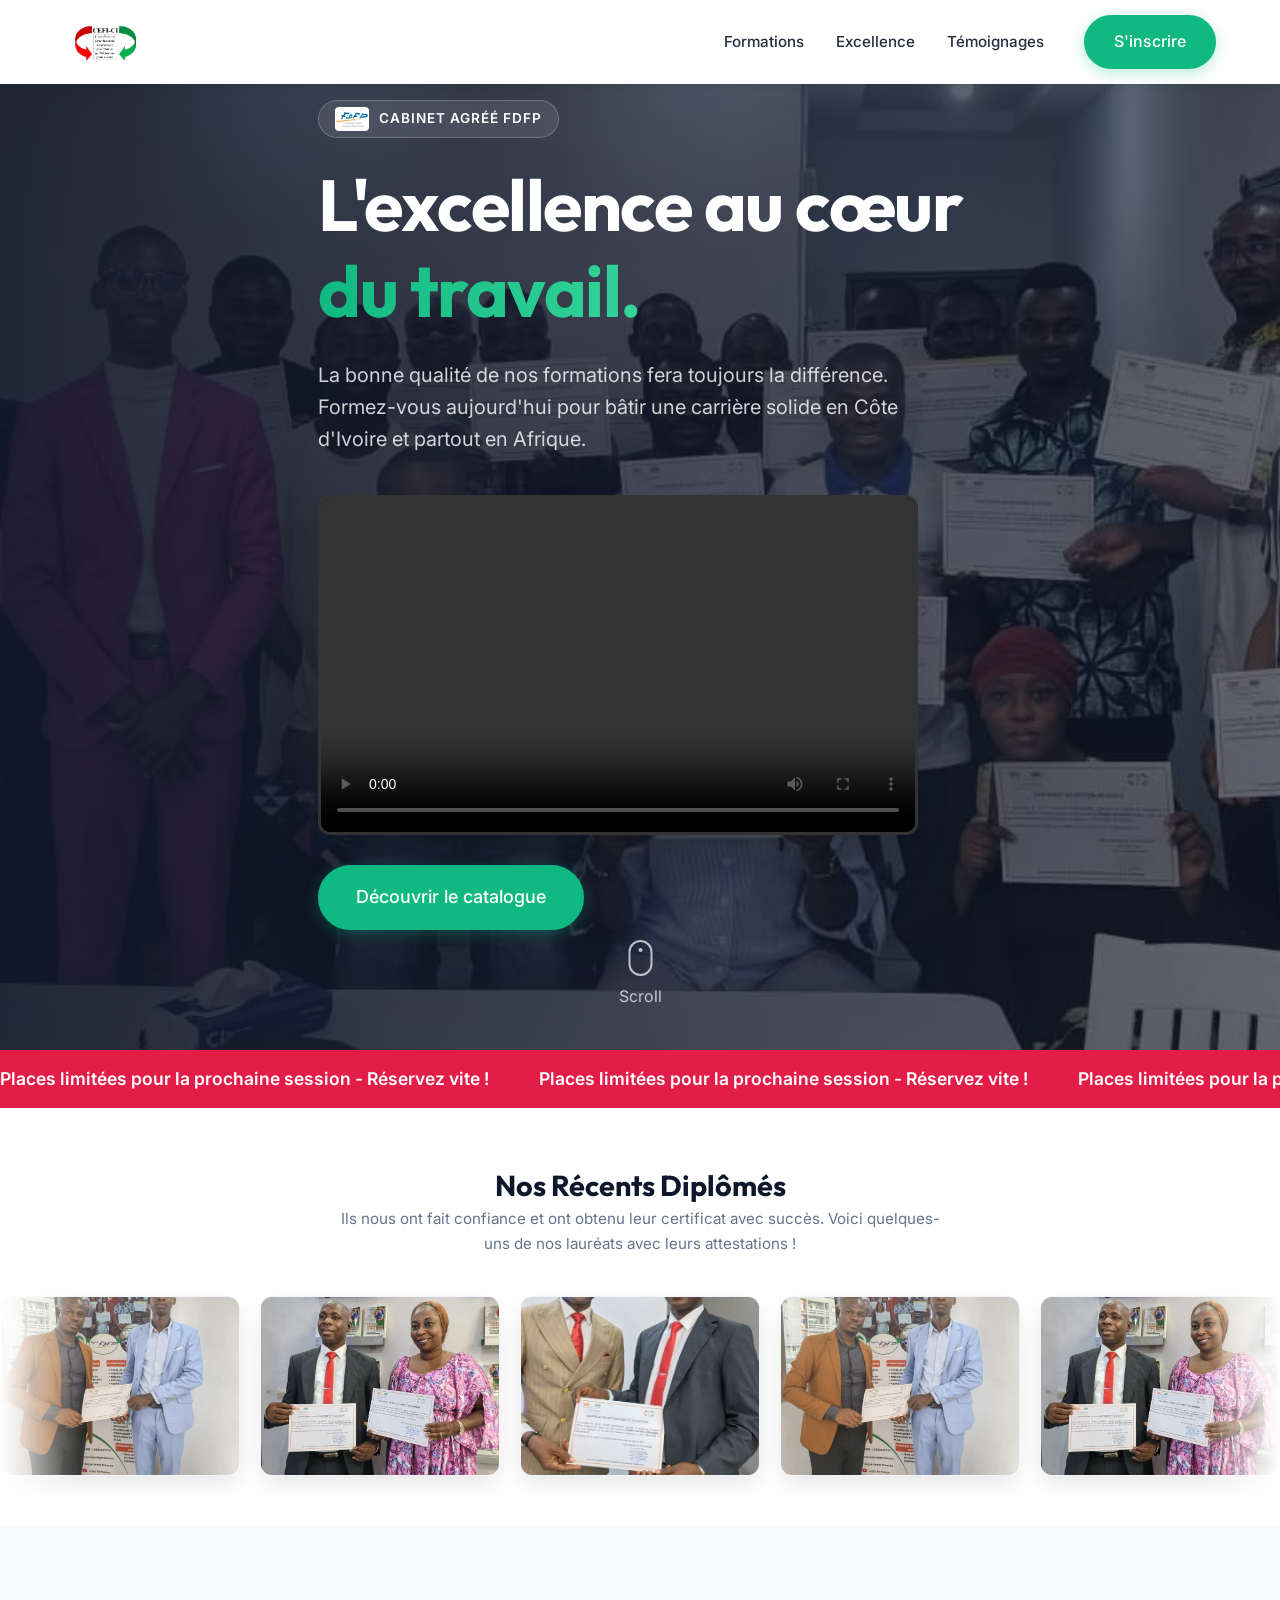
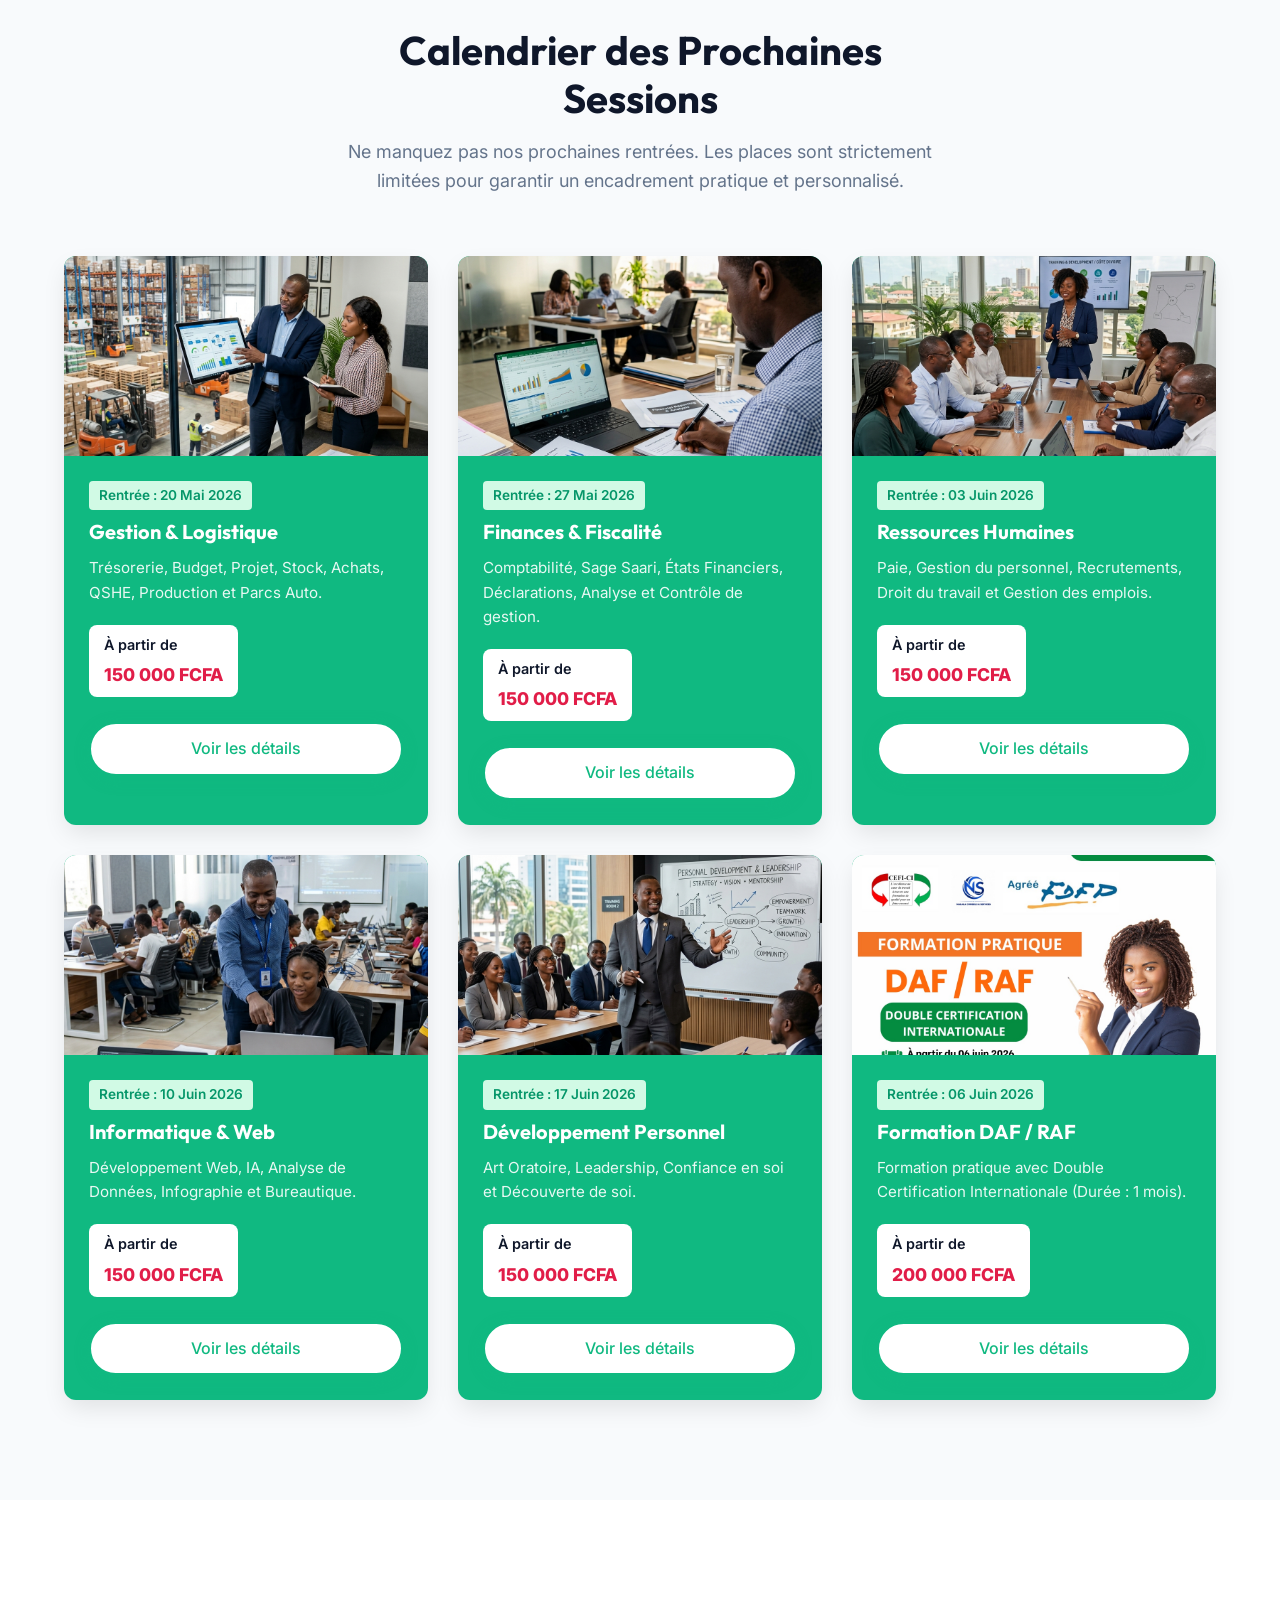
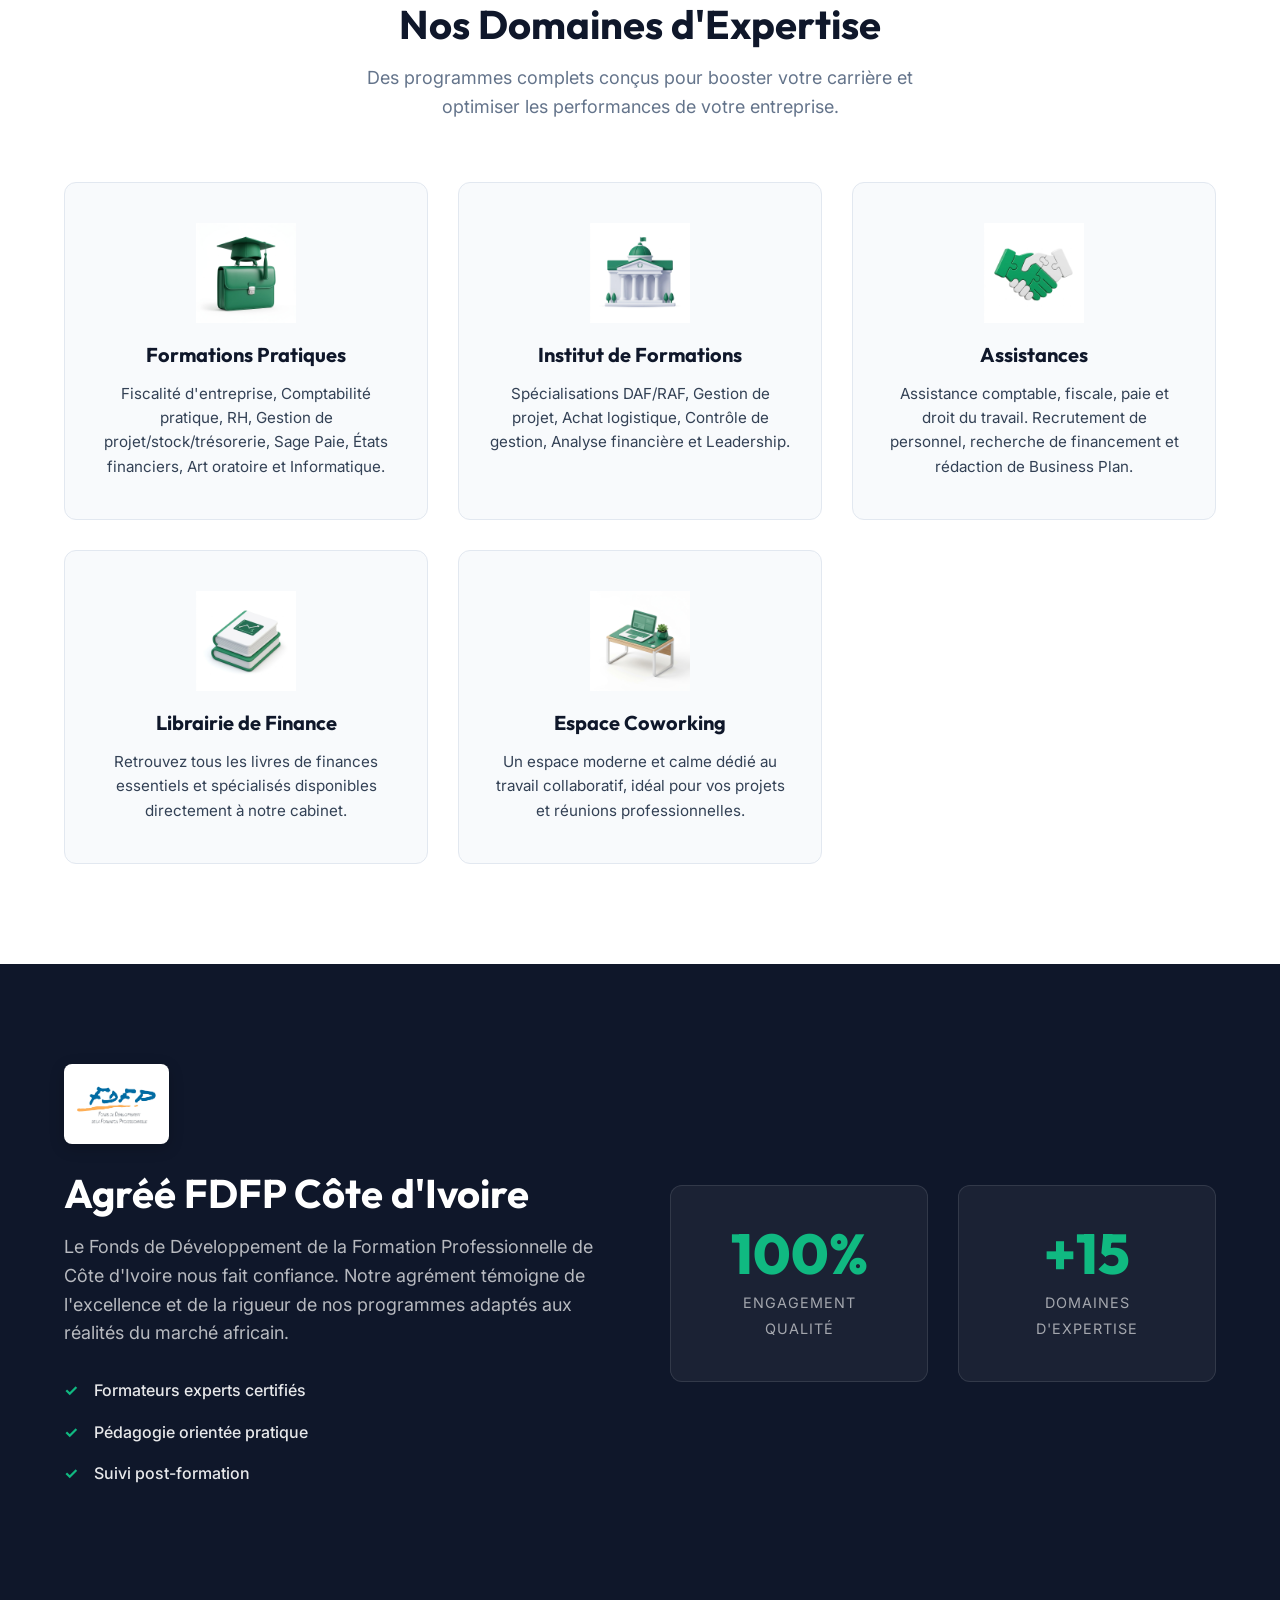
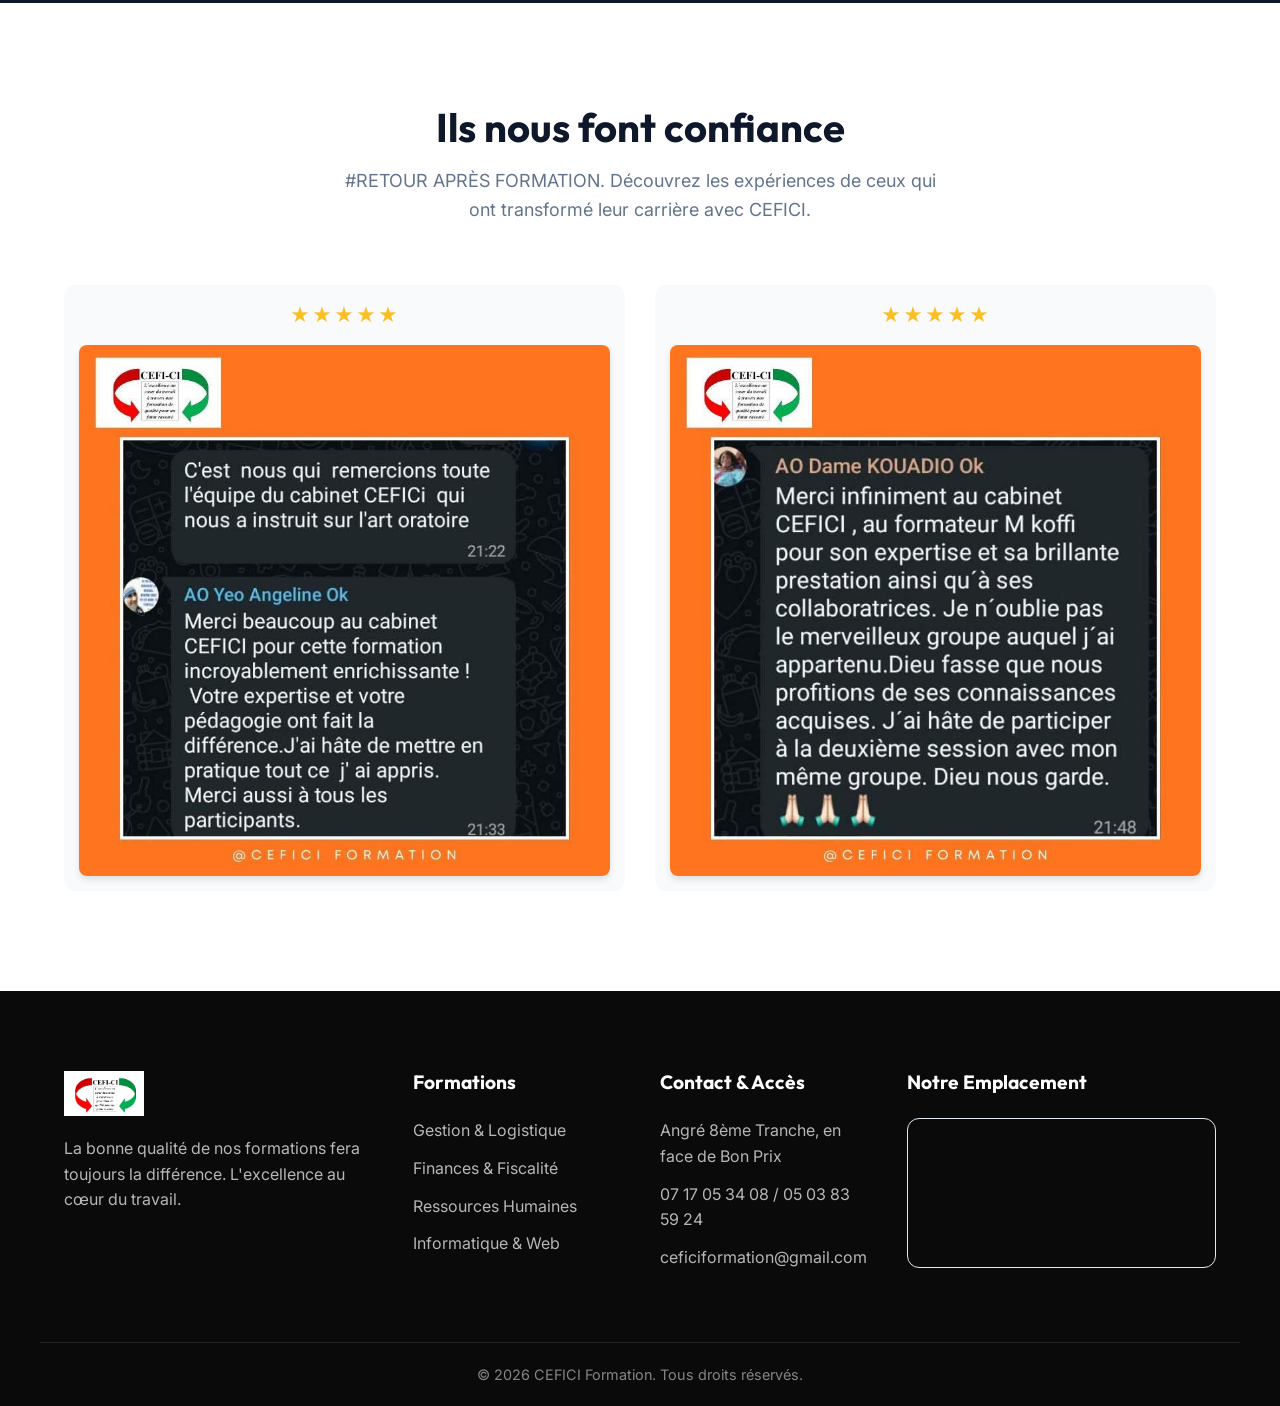
==== index.html @ afbeb3bb "design" ====
<!DOCTYPE html>
<html lang="fr">
<head>
    <meta charset="UTF-8">
    <meta name="viewport" content="width=device-width, initial-scale=1.0">
    <title>CEFICI Formation | L'excellence au cœur du travail</title>
    <meta name="description" content="La bonne qualité de nos formations fera toujours la différence. Formations en Gestion, Finances, RH, Informatique et Développement Personnel. Cabinet Agréé FDFP.">
    <link rel="preconnect" href="https://fonts.googleapis.com">
    <link rel="preconnect" href="https://fonts.gstatic.com" crossorigin>
    <link href="https://fonts.googleapis.com/css2?family=Inter:wght@300;400;500;600&family=Outfit:wght@400;600;800&display=swap" rel="stylesheet">
    <link rel="stylesheet" href="style.css">

    <!-- Meta Pixel Code (Pour le suivi des publicités Facebook Ads) -->
    <script>
    !function(f,b,e,v,n,t,s)
    {if(f.fbq)return;n=f.fbq=function(){n.callMethod?
    n.callMethod.apply(n,arguments):n.queue.push(arguments)};
    if(!f._fbq)f._fbq=n;n.push=n;n.loaded=!0;n.version='2.0';
    n.queue=[];t=b.createElement(e);t.async=!0;
    t.src=v;s=b.getElementsByTagName(e)[0];
    s.parentNode.insertBefore(t,s)}(window, document,'script',
    'https://connect.facebook.net/en_US/fbevents.js');
    fbq('init', 'VOTRE_PIXEL_ID'); // Remplacez VOTRE_PIXEL_ID par votre identifiant Meta Pixel
    fbq('track', 'PageView');
    </script>
    <noscript><img height="1" width="1" style="display:none"
    src="https://www.facebook.com/tr?id=VOTRE_PIXEL_ID&ev=PageView&noscript=1"
    /></noscript>
    <!-- End Meta Pixel Code -->
</head>
<body>

    <!-- HEADER -->
    <header class="header" id="header">
        <div class="container nav-container">
            <a href="#" class="logo">
                <img src="media/PHOTO-2026-05-04-10-02-44.jpg" alt="CEFICI Formation" class="logo-img">
            </a>
            <nav class="nav">
                <ul class="nav-list">
                    <li><a href="#domaines" class="nav-link">Formations</a></li>
                    <li><a href="#excellence" class="nav-link">Excellence</a></li>
                    <li><a href="#temoignages" class="nav-link">Témoignages</a></li>
                </ul>
                <a href="#contact" class="btn btn-primary nav-btn open-modal-btn">S'inscrire</a>
            </nav>
            <button class="mobile-menu-btn" aria-label="Menu">
                <span></span>
                <span></span>
            </button>
        </div>
    </header>

    <main>
        <!-- HERO SECTION -->
        <section class="hero">
            <div class="hero-bg">
                <!-- L'image générée sera insérée ici via CSS -->
                <div class="hero-overlay"></div>
            </div>
            <div class="container hero-content">
                <div class="hero-badge reveal" style="display: inline-flex; align-items: center; gap: 10px;">
                    <img src="media/LOGO-OFFICIEL-FDFP_page-0001.jpg" alt="FDFP" style="height: 24px; border-radius: 4px;">
                    CABINET AGRÉÉ FDFP
                </div>
                <h1 class="hero-title reveal delay-1">L'excellence au cœur <br> <span class="text-gradient">du travail.</span></h1>
                <p class="hero-subtitle reveal delay-2">La bonne qualité de nos formations fera toujours la différence. Formez-vous aujourd'hui pour bâtir une carrière solide en Côte d'Ivoire et partout en Afrique.</p>
                <div class="hero-video-wrapper reveal delay-3">
                    <video id="hero-video" controls playsinline class="hero-video">
                        <source src="media/fr1.mp4" type="video/mp4">
                        Votre navigateur ne supporte pas la lecture de vidéos.
                    </video>
                </div>
                <div class="hero-actions reveal delay-3" style="margin-top: 30px;">
                    <a href="#domaines" class="btn btn-primary btn-large">Découvrir le catalogue</a>
                </div>
            </div>
            <div class="scroll-indicator">
                <div class="mouse"></div>
                <p>Scroll</p>
            </div>
        </section>

        <!-- BANDE DÉROULANTE (MARQUEE) -->
        <div class="text-marquee">
            <div class="text-marquee-track">
                <span>Places limitées pour la prochaine session - Réservez vite !</span>
                <span>Places limitées pour la prochaine session - Réservez vite !</span>
                <span>Places limitées pour la prochaine session - Réservez vite !</span>
                <span>Places limitées pour la prochaine session - Réservez vite !</span>
                <span>Places limitées pour la prochaine session - Réservez vite !</span>
                <span>Places limitées pour la prochaine session - Réservez vite !</span>
            </div>
        </div>

        <!-- GALERIE LAUREATS -->
        <section id="galerie" class="section bg-white" style="background-color: #ffffff;">
            <div class="container">
                <div class="section-header reveal">
                    <h2 class="section-title">Nos Récents Diplômés</h2>
                    <p class="section-desc">Ils nous ont fait confiance et ont obtenu leur certificat avec succès. Voici quelques-uns de nos lauréats avec leurs attestations !</p>
                </div>
            </div>
            
            <div class="marquee-container reveal delay-1">
                <div class="marquee-track">
                    <!-- Images originales -->
                    <div class="marquee-item"><img src="media/PHOTO-2026-05-04-10-29-42%202.jpg" alt="Diplômé CEFICI" class="marquee-img zoomable"></div>
                    <div class="marquee-item"><img src="media/PHOTO-2026-05-04-10-29-42.jpg" alt="Diplômé CEFICI" class="marquee-img zoomable"></div>
                    <div class="marquee-item"><img src="media/PHOTO-2026-05-04-10-29-44.jpg" alt="Diplômé CEFICI" class="marquee-img zoomable"></div>
                    
                    <!-- Duplication exacte pour la boucle d'animation infinie -->
                    <div class="marquee-item"><img src="media/PHOTO-2026-05-04-10-29-42%202.jpg" alt="Diplômé CEFICI" class="marquee-img zoomable"></div>
                    <div class="marquee-item"><img src="media/PHOTO-2026-05-04-10-29-42.jpg" alt="Diplômé CEFICI" class="marquee-img zoomable"></div>
                    <div class="marquee-item"><img src="media/PHOTO-2026-05-04-10-29-44.jpg" alt="Diplômé CEFICI" class="marquee-img zoomable"></div>
                </div>
            </div>
        </section>

        <!-- PROCHAINES SESSIONS -->
        <section id="agenda" class="section bg-light" style="background-color: #f8fafc;">
            <div class="container">
                <div class="section-header reveal">
                    <h2 class="section-title">Calendrier des Prochaines Sessions</h2>
                    <p class="section-desc">Ne manquez pas nos prochaines rentrées. Les places sont strictement limitées pour garantir un encadrement pratique et personnalisé.</p>
                </div>

                <div class="grid features-grid">
                    <div class="feature-card reveal" style="padding: 0; overflow: hidden;">
                        <img src="media/gestion.png" alt="Gestion & Logistique" class="zoomable" data-formation-cta="gestion" style="width: 100%; height: 200px; object-fit: cover; cursor: zoom-in;">
                        <div style="padding: 25px;">
                            <div style="display: inline-block; background: var(--clr-primary-light); color: var(--clr-primary-dark); padding: 4px 10px; border-radius: 4px; font-weight: 600; font-size: 0.85rem; margin-bottom: 10px;">Rentrée : 20 Mai 2026</div>
                            <h3>Gestion & Logistique</h3>
                            <p>Trésorerie, Budget, Projet, Stock, Achats, QSHE, Production et Parcs Auto.</p>
                            <div class="card-price">À partir de <span>150 000 FCFA</span></div>
                            <a href="formation.html?id=gestion" class="btn btn-primary btn-sm card-cta" data-formation="gestion">Voir les détails</a>
                        </div>
                    </div>
                    <div class="feature-card reveal delay-1" style="padding: 0; overflow: hidden;">
                        <img src="media/finance.png" alt="Finances & Fiscalité" class="zoomable" data-formation-cta="finance" style="width: 100%; height: 200px; object-fit: cover; cursor: zoom-in;">
                        <div style="padding: 25px;">
                            <div style="display: inline-block; background: var(--clr-primary-light); color: var(--clr-primary-dark); padding: 4px 10px; border-radius: 4px; font-weight: 600; font-size: 0.85rem; margin-bottom: 10px;">Rentrée : 27 Mai 2026</div>
                            <h3>Finances & Fiscalité</h3>
                            <p>Comptabilité, Sage Saari, États Financiers, Déclarations, Analyse et Contrôle de gestion.</p>
                            <div class="card-price">À partir de <span>150 000 FCFA</span></div>
                            <a href="formation.html?id=finance" class="btn btn-primary btn-sm card-cta" data-formation="finance">Voir les détails</a>
                        </div>
                    </div>
                    <div class="feature-card reveal delay-2" style="padding: 0; overflow: hidden;">
                        <img src="media/rh.png" alt="Ressources Humaines" class="zoomable" data-formation-cta="rh" style="width: 100%; height: 200px; object-fit: cover; cursor: zoom-in;">
                        <div style="padding: 25px;">
                            <div style="display: inline-block; background: var(--clr-primary-light); color: var(--clr-primary-dark); padding: 4px 10px; border-radius: 4px; font-weight: 600; font-size: 0.85rem; margin-bottom: 10px;">Rentrée : 03 Juin 2026</div>
                            <h3>Ressources Humaines</h3>
                            <p>Paie, Gestion du personnel, Recrutements, Droit du travail et Gestion des emplois.</p>
                            <div class="card-price">À partir de <span>150 000 FCFA</span></div>
                            <a href="formation.html?id=rh" class="btn btn-primary btn-sm card-cta" data-formation="rh">Voir les détails</a>
                        </div>
                    </div>
                    <div class="feature-card reveal" style="padding: 0; overflow: hidden;">
                        <img src="media/it.png" alt="Informatique & Web" class="zoomable" data-formation-cta="informatique" style="width: 100%; height: 200px; object-fit: cover; cursor: zoom-in;">
                        <div style="padding: 25px;">
                            <div style="display: inline-block; background: var(--clr-primary-light); color: var(--clr-primary-dark); padding: 4px 10px; border-radius: 4px; font-weight: 600; font-size: 0.85rem; margin-bottom: 10px;">Rentrée : 10 Juin 2026</div>
                            <h3>Informatique & Web</h3>
                            <p>Développement Web, IA, Analyse de Données, Infographie et Bureautique.</p>
                            <div class="card-price">À partir de <span>150 000 FCFA</span></div>
                            <a href="formation.html?id=informatique" class="btn btn-primary btn-sm card-cta" data-formation="informatique">Voir les détails</a>
                        </div>
                    </div>
                    <div class="feature-card reveal delay-1" style="padding: 0; overflow: hidden;">
                        <img src="media/dev_perso.png" alt="Développement Personnel" class="zoomable" data-formation-cta="dev_perso" style="width: 100%; height: 200px; object-fit: cover; cursor: zoom-in;">
                        <div style="padding: 25px;">
                            <div style="display: inline-block; background: var(--clr-primary-light); color: var(--clr-primary-dark); padding: 4px 10px; border-radius: 4px; font-weight: 600; font-size: 0.85rem; margin-bottom: 10px;">Rentrée : 17 Juin 2026</div>
                            <h3>Développement Personnel</h3>
                            <p>Art Oratoire, Leadership, Confiance en soi et Découverte de soi.</p>
                            <div class="card-price">À partir de <span>150 000 FCFA</span></div>
                            <a href="formation.html?id=dev_perso" class="btn btn-primary btn-sm card-cta" data-formation="dev_perso">Voir les détails</a>
                        </div>
                    </div>
                    <!-- NOUVELLE FORMATION -->
                    <div class="feature-card reveal delay-2" style="padding: 0; overflow: hidden;">
                        <img src="media/formation 1.jpg" alt="Formation DAF / RAF" class="zoomable" data-formation-cta="daf_raf" style="width: 100%; height: 200px; object-fit: cover; cursor: zoom-in; object-position: top;">
                        <div style="padding: 25px;">
                            <div style="display: inline-block; background: var(--clr-primary-light); color: var(--clr-primary-dark); padding: 4px 10px; border-radius: 4px; font-weight: 600; font-size: 0.85rem; margin-bottom: 10px;">Rentrée : 06 Juin 2026</div>
                            <h3>Formation DAF / RAF</h3>
                            <p>Formation pratique avec Double Certification Internationale (Durée : 1 mois).</p>
                            <div class="card-price">À partir de <span>200 000 FCFA</span></div>
                            <a href="formation.html?id=daf_raf" class="btn btn-primary btn-sm card-cta" data-formation="daf_raf">Voir les détails</a>
                        </div>
                    </div>
                </div>
            </div>
        </section>

        <!-- DOMAINES DE FORMATION -->
        <section id="domaines" class="section bg-white" style="background-color: #ffffff;">
            <div class="container">
                <div class="section-header reveal">
                    <h2 class="section-title">Nos Domaines d'Expertise</h2>
                    <p class="section-desc">Des programmes complets conçus pour booster votre carrière et optimiser les performances de votre entreprise.</p>
                </div>

                <div class="grid services-grid">
                    <!-- Formations Pratiques -->
                    <div class="service-card reveal">
                        <div class="service-icon">
                            <img src="media/service_pratique.png" alt="Formations Pratiques" class="service-img">
                        </div>
                        <h3>Formations Pratiques</h3>
                        <p>Fiscalité d'entreprise, Comptabilité pratique, RH, Gestion de projet/stock/trésorerie, Sage Paie, États financiers, Art oratoire et Informatique.</p>
                    </div>
                    <!-- Institut de Formations -->
                    <div class="service-card reveal delay-1">
                        <div class="service-icon">
                            <img src="media/service_institut.png" alt="Institut de Formations" class="service-img">
                        </div>
                        <h3>Institut de Formations</h3>
                        <p>Spécialisations DAF/RAF, Gestion de projet, Achat logistique, Contrôle de gestion, Analyse financière et Leadership.</p>
                    </div>
                    <!-- Assistances -->
                    <div class="service-card reveal delay-2">
                        <div class="service-icon">
                            <img src="media/service_assistance.png" alt="Assistances" class="service-img">
                        </div>
                        <h3>Assistances</h3>
                        <p>Assistance comptable, fiscale, paie et droit du travail. Recrutement de personnel, recherche de financement et rédaction de Business Plan.</p>
                    </div>
                    <!-- Librairie de Finance -->
                    <div class="service-card reveal">
                        <div class="service-icon">
                            <img src="media/service_librairie.png" alt="Librairie de Finance" class="service-img">
                        </div>
                        <h3>Librairie de Finance</h3>
                        <p>Retrouvez tous les livres de finances essentiels et spécialisés disponibles directement à notre cabinet.</p>
                    </div>
                    <!-- Espace Coworking -->
                    <div class="service-card reveal delay-1">
                        <div class="service-icon">
                            <img src="media/service_coworking.png" alt="Espace Coworking" class="service-img">
                        </div>
                        <h3>Espace Coworking</h3>
                        <p>Un espace moderne et calme dédié au travail collaboratif, idéal pour vos projets et réunions professionnelles.</p>
                    </div>
                </div>
            </div>
        </section>

        <!-- STATS / EXCELLENCE -->
        <section id="excellence" class="section bg-dark text-light">
            <div class="container">
                <div class="excellence-grid">
                    <div class="excellence-content reveal">
                        <img src="media/LOGO-OFFICIEL-FDFP_page-0001.jpg" alt="Logo Officiel FDFP" style="height: 80px; margin-bottom: 25px; border-radius: 8px; background: white; padding: 10px; box-shadow: 0 4px 15px rgba(0,0,0,0.2);">
                        <h2 class="section-title">Agréé FDFP Côte d'Ivoire</h2>
                        <p class="section-desc">Le Fonds de Développement de la Formation Professionnelle de Côte d'Ivoire nous fait confiance. Notre agrément témoigne de l'excellence et de la rigueur de nos programmes adaptés aux réalités du marché africain.</p>
                        <ul class="check-list">
                            <li>Formateurs experts certifiés</li>
                            <li>Pédagogie orientée pratique</li>
                            <li>Suivi post-formation</li>
                        </ul>
                    </div>
                    <div class="excellence-stats">
                        <div class="stat-item reveal delay-1">
                            <span class="stat-number">100%</span>
                            <span class="stat-label">Engagement Qualité</span>
                        </div>
                        <div class="stat-item reveal delay-2">
                            <span class="stat-number">+15</span>
                            <span class="stat-label">Domaines d'expertise</span>
                        </div>
                    </div>
                </div>
            </div>
        </section>



        <!-- TEMOIGNAGES -->
        <section id="temoignages" class="section bg-white" style="background-color: #ffffff;">
            <div class="container">
                <div class="section-header reveal">
                    <h2 class="section-title">Ils nous font confiance</h2>
                    <p class="section-desc">#RETOUR APRÈS FORMATION. Découvrez les expériences de ceux qui ont transformé leur carrière avec CEFICI.</p>
                </div>
                
                <div class="grid testimonial-grid" style="grid-template-columns: repeat(auto-fit, minmax(300px, 1fr)); gap: 30px;">
                    <div class="testimonial-card reveal" style="padding: 15px; display: flex; flex-direction: column; align-items: center;">
                        <div class="testimonial-stars" style="margin-bottom: 15px;">★★★★★</div>
                        <img src="media/PHOTO-2026-05-04-10-29-43 3.jpg" alt="Avis authentique participant CEFICI" class="zoomable" style="width: 100%; border-radius: 8px; box-shadow: 0 4px 6px rgba(0,0,0,0.1);">
                    </div>
                    <div class="testimonial-card reveal delay-1" style="padding: 15px; display: flex; flex-direction: column; align-items: center;">
                        <div class="testimonial-stars" style="margin-bottom: 15px;">★★★★★</div>
                        <img src="media/PHOTO-2026-05-04-10-29-43 2.jpg" alt="Avis authentique participant CEFICI" class="zoomable" style="width: 100%; border-radius: 8px; box-shadow: 0 4px 6px rgba(0,0,0,0.1);">
                    </div>
                </div>
            </div>
        </section>

    </main>

    <footer class="footer">
        <div class="container footer-grid">
            <div class="footer-brand">
                <a href="#" class="logo">
                    <img src="media/PHOTO-2026-05-04-10-02-44.jpg" alt="CEFICI Formation" class="logo-img">
                </a>
                <p>La bonne qualité de nos formations fera toujours la différence. L'excellence au cœur du travail.</p>
            </div>
            <div class="footer-links">
                <h4>Formations</h4>
                <ul>
                    <li><a href="#">Gestion & Logistique</a></li>
                    <li><a href="#">Finances & Fiscalité</a></li>
                    <li><a href="#">Ressources Humaines</a></li>
                    <li><a href="#">Informatique & Web</a></li>
                </ul>
            </div>
            <div class="footer-contact">
                <h4>Contact & Accès</h4>
                <p>Angré 8ème Tranche, en face de Bon Prix</p>
                <p>07 17 05 34 08 / 05 03 83 59 24</p>
                <a href="mailto:ceficiformation@gmail.com">ceficiformation@gmail.com</a>
            </div>
            <div class="footer-map">
                <h4>Notre Emplacement</h4>
                <div class="map-wrapper" style="border-radius: 12px; overflow: hidden; height: 150px; border: 1px solid #e2e8f0;">
                    <iframe src="https://www.google.com/maps/embed?pb=!1m18!1m12!1m3!1d3972.3364951478144!2d-3.987747!3d5.385458!2m3!1f0!2f0!3f0!3m2!1i1024!2i768!4f13.1!3m3!1m2!1s0x0%3A0x0!2zNcKwMjMnMDcuNiJOIDPCsDU5JzE1LjkiVw!5e0!3m2!1sfr!2sci!4v1620000000000!5m2!1sfr!2sci" width="100%" height="100%" style="border:0;" allowfullscreen="" loading="lazy"></iframe>
                </div>
            </div>
        </div>
        <div class="container footer-bottom">
            <p>&copy; 2026 CEFICI Formation. Tous droits réservés.</p>
        </div>
    </footer>

    <!-- MODAL FORM -->
    <div class="modal-overlay" id="contactModal">
        <div class="modal-container">
            <button class="modal-close" aria-label="Fermer">&times;</button>
            <div class="modal-grid">
                <div class="modal-info">
                    <h3>Rejoindre CEFICI</h3>
                    <p>Remplissez ce formulaire pour nous indiquer vos besoins. Notre équipe vous recontactera rapidement.</p>
                    <div class="modal-map" id="userMapContainer">
                        <div class="map-placeholder">
                            <p>Autorisez la géolocalisation pour afficher votre position sur la carte.</p>
                            <button type="button" class="btn btn-primary btn-sm" id="geolocateBtn" style="padding: 8px 16px; font-size: 0.9rem;">Me localiser</button>
                        </div>
                        <iframe id="userMapIframe" src="" width="100%" height="100%" style="border:0; display:none;" allowfullscreen="" loading="lazy"></iframe>
                    </div>
                </div>
                <div class="modal-form-wrapper">
                    <form class="custom-form" id="registrationForm">
                        <div class="form-group">
                            <label>Nom complet</label>
                            <input type="text" id="userName" name="Nom_Complet" placeholder="Ex: Jean Dupont" required>
                        </div>
                        <div class="form-group">
                            <label>Numéro de téléphone</label>
                            <input type="tel" id="userPhone" name="Téléphone" placeholder="Ex: 07 00 00 00 00" required>
                        </div>
                        <div class="form-group">
                            <label>Où êtes-vous situé en Côte d'Ivoire ?</label>
                            <input type="text" id="locationInput" name="Localisation" placeholder="Ex: Cocody Angré, Abidjan" required>
                        </div>
                        <div class="form-group">
                            <label>Formation souhaitée</label>
                            <select id="userFormation" name="Formation_Souhaitée" required>
                                <option value="" disabled selected hidden>Sélectionnez une formation...</option>
                                <optgroup label="Formations Pratiques">
                                    <option value="fiscalite" data-category="finance">Fiscalité d'entreprise</option>
                                    <option value="comptabilite" data-category="finance">Comptabilité pratique</option>
                                    <option value="rh_pratique" data-category="rh">Ressources Humaines</option>
                                    <option value="gestion_projet" data-category="gestion">Gestion de projet</option>
                                    <option value="gestion_stock" data-category="gestion">Gestion de stock</option>
                                    <option value="gestion_tresorerie" data-category="gestion">Gestion de trésorerie</option>
                                    <option value="sage" data-category="finance">Sage Paie et Comptabilité</option>
                                    <option value="etats_financiers" data-category="finance">États financiers</option>
                                    <option value="art_oratoire" data-category="dev_perso">Art oratoire</option>
                                    <option value="informatique" data-category="informatique">Informatique</option>
                                </optgroup>
                                <optgroup label="Institut de Formations">
                                    <option value="daf_raf" data-category="finance">Formation en DAF/RAF</option>
                                    <option value="paie_rh" data-category="rh">Formation en Paie et RH</option>
                                    <option value="gestion_projet_inst" data-category="gestion">Formation en Gestion de Projet</option>
                                    <option value="achat_logistique" data-category="gestion">Formation en Achat Logistique</option>
                                    <option value="controleurs_gestion" data-category="finance">Formation des contrôleurs de gestion</option>
                                    <option value="leadership" data-category="dev_perso">Leadership & Découverte de soi</option>
                                </optgroup>
                                <optgroup label="Assistances & Conseil">
                                    <option value="assistance_comptable" data-category="finance">Assistance Comptable/Fiscale</option>
                                    <option value="recrutement" data-category="rh">Recrutement de personnel</option>
                                    <option value="business_plan" data-category="gestion">Montage de Business Plan</option>
                                </optgroup>
                                <option value="autre">Autre (Besoin spécifique)</option>
                            </select>
                        </div>
                        <div class="form-group" id="customFormationGroup" style="display: none;">
                            <label>Précisez votre besoin (Formation sur mesure) :</label>
                            <input type="text" id="customFormation" name="Formation_Sur_Mesure" placeholder="Ex: Secrétariat, Anglais intensif, etc.">
                        </div>
                        <div class="form-group">
                            <label>Quel est votre budget ?</label>
                            <input type="text" id="userBudget" name="Budget" placeholder="Ex: 150 000 FCFA" required>
                        </div>
                        <button type="submit" class="btn btn-primary btn-full">Envoyer ma demande</button>
                    </form>
                </div>
            </div>
        </div>
    </div>

    <!-- STICKY MOBILE CTA -->
    <div class="mobile-sticky-cta">
        <button class="btn btn-primary btn-full open-modal-btn pulse">S'inscrire maintenant</button>
    </div>

    <!-- IMAGE LIGHTBOX MODAL -->
    <div class="lightbox-modal" id="lightboxModal">
        <div class="lightbox-content">
            <span class="lightbox-close">&times;</span>
            <img src="" alt="Image agrandie" id="lightboxImg">
            <div id="lightboxActions" style="display: none; text-align: center; margin-top: 20px;">
                <button class="btn btn-primary open-modal-btn pulse" id="lightboxCta" data-formation="">S'inscrire maintenant</button>
            </div>
        </div>
    </div>

    <script src="main.js"></script>
</body>
</html>
---- style.css ----
/* RESET & VARIABLES */
:root {
    /* Colors */
    --clr-bg: #ffffff;
    --clr-bg-alt: #f8fafc;
    --clr-dark: #0f172a;
    --clr-dark-alt: #1e293b;
    --clr-primary: #10b981; /* Emerald Green from CEFICI logo */
    --clr-primary-dark: #059669;
    --clr-primary-light: #d1fae5;
    --clr-text: #334155;
    --clr-text-light: #64748b;
    --clr-accent: #e11d48; /* Rouge du logo CEFICI */
    
    /* Typography */
    --font-heading: 'Outfit', sans-serif;
    --font-body: 'Inter', sans-serif;
    
    /* Layout */
    --container-width: 1200px;
    --section-pad: 100px;
    
    /* Effects */
    --transition: all 0.3s cubic-bezier(0.25, 0.8, 0.25, 1);
    --shadow-sm: 0 4px 6px -1px rgba(0,0,0,0.05);
    --shadow-md: 0 10px 25px -3px rgba(0,0,0,0.1);
    --shadow-lg: 0 20px 40px -5px rgba(0,0,0,0.1);
    --radius: 12px;
}

* {
    margin: 0;
    padding: 0;
    box-sizing: border-box;
}

html {
    scroll-behavior: smooth;
}

body {
    font-family: var(--font-body);
    color: var(--clr-text);
    background-color: var(--clr-bg);
    line-height: 1.6;
    overflow-x: hidden;
}

h1, h2, h3, h4, h5, h6 {
    font-family: var(--font-heading);
    color: var(--clr-dark);
    line-height: 1.2;
}

a {
    text-decoration: none;
    color: inherit;
}

ul {
    list-style: none;
}

img {
    max-width: 100%;
    height: auto;
    display: block;
}

.container {
    max-width: var(--container-width);
    margin: 0 auto;
    padding: 0 24px;
}

.section {
    padding: var(--section-pad) 0;
}

/* BUTTONS */
.btn {
    display: inline-flex;
    align-items: center;
    justify-content: center;
    padding: 12px 28px;
    border-radius: 50px;
    font-weight: 500;
    font-size: 1rem;
    transition: var(--transition);
    cursor: pointer;
    border: none;
}

.btn-primary {
    background: var(--clr-primary);
    color: white;
    border: 2px solid var(--clr-primary);
    box-shadow: 0 4px 15px rgba(16, 185, 129, 0.3); /* Ajout d'ombre plus visible */
}

.btn-primary:hover {
    background: var(--clr-primary-dark);
    border-color: var(--clr-primary-dark);
    transform: translateY(-2px);
    box-shadow: 0 8px 20px rgba(16, 185, 129, 0.4); /* Ombre plus forte au survol */
}

.btn-secondary {
    background: transparent;
    color: white;
    border: 2px solid white;
    box-shadow: 0 4px 15px rgba(0, 0, 0, 0.1);
}

.btn-secondary:hover {
    transform: translateY(-2px);
}

.btn-large {
    padding: 16px 36px;
    font-size: 1.125rem;
}

/* HEADER & NAV */
.header {
    position: fixed;
    top: 0;
    left: 0;
    width: 100%;
    z-index: 1000;
    transition: var(--transition);
    padding: 15px 0;
    background: white;
    box-shadow: var(--shadow-sm);
}

.header.scrolled {
    padding: 12px 0;
    box-shadow: var(--shadow-md);
}

.nav-container {
    display: flex;
    justify-content: space-between;
    align-items: center;
}

.logo {
    display: flex;
    align-items: center;
    font-family: var(--font-heading);
    font-weight: 800;
    font-size: 1.5rem;
    letter-spacing: -0.5px;
}

.logo-img {
    height: 45px;
    width: auto;
    object-fit: contain;
}

.logo-text {
    color: var(--clr-dark);
}

.logo-dot {
    width: 8px;
    height: 8px;
    background-color: var(--clr-primary);
    border-radius: 50%;
    margin-left: 2px;
}

.header.scrolled .logo-text, .header.scrolled .nav-link {
    color: var(--clr-dark);
}

/* Base states for nav items when at top over dark hero */
.logo-text, .nav-link {
    color: var(--clr-dark);
}

.nav {
    display: flex;
    align-items: center;
    gap: 40px;
}

.nav-list {
    display: flex;
    gap: 32px;
}

.nav-link {
    font-weight: 500;
    font-size: 0.95rem;
    transition: var(--transition);
    opacity: 0.9;
}

.nav-link:hover {
    opacity: 1;
    color: var(--clr-primary) !important;
}

.mobile-menu-btn {
    display: none;
}

/* HERO SECTION */
.hero {
    position: relative;
    min-height: 100vh;
    display: flex;
    align-items: center;
    padding-top: 100px;
    padding-bottom: 120px;
    overflow: hidden;
}

.hero-bg {
    position: absolute;
    top: 0;
    left: 0;
    right: 0;
    bottom: 0;
    z-index: -1;
    background-image: url('./media/PHOTO-2026-05-04-10-29-43.jpg');
    background-size: cover;
    background-position: center;
    background-color: var(--clr-dark);
}

.hero-overlay {
    position: absolute;
    top: 0;
    left: 0;
    right: 0;
    bottom: 0;
    background: linear-gradient(to right, rgba(15, 23, 42, 0.9) 0%, rgba(15, 23, 42, 0.6) 100%);
}

.hero-content {
    position: relative;
    z-index: 1;
    max-width: 800px;
    color: white;
}

.hero-badge {
    display: inline-block;
    padding: 6px 16px;
    background: rgba(255,255,255,0.1);
    border: 1px solid rgba(255,255,255,0.2);
    border-radius: 50px;
    font-size: 0.85rem;
    font-weight: 600;
    letter-spacing: 1px;
    margin-bottom: 24px;
    backdrop-filter: blur(5px);
}

.hero-title {
    font-size: 4.5rem;
    color: white;
    margin-bottom: 24px;
    letter-spacing: -1.5px;
}

.text-gradient {
    background: linear-gradient(to right, #10b981, #34d399);
    -webkit-background-clip: text;
    background-clip: text;
    -webkit-text-fill-color: transparent;
}

.hero-subtitle {
    font-size: 1.25rem;
    color: rgba(255,255,255,0.8);
    max-width: 600px;
    margin-bottom: 40px;
}

.hero-video-wrapper {
    width: 100%;
    max-width: 600px;
    border-radius: var(--radius);
    overflow: hidden;
    box-shadow: var(--shadow-lg);
    border: 3px solid rgba(255, 255, 255, 0.2);
    background: #000;
}

.hero-video {
    width: 100%;
    display: block;
    aspect-ratio: 16/9;
    object-fit: cover;
}

.hero-actions {
    display: flex;
    gap: 16px;
}

.scroll-indicator {
    position: absolute;
    bottom: 40px;
    left: 50%;
    transform: translateX(-50%);
    display: flex;
    flex-direction: column;
    align-items: center;
    color: white;
    opacity: 0.7;
    animation: bounce 2s infinite;
}

.mouse {
    width: 24px;
    height: 36px;
    border: 2px solid white;
    border-radius: 12px;
    position: relative;
    margin-bottom: 8px;
}

.mouse::before {
    content: '';
    position: absolute;
    top: 6px;
    left: 50%;
    transform: translateX(-50%);
    width: 4px;
    height: 4px;
    background: white;
    border-radius: 50%;
}

@keyframes bounce {
    0%, 20%, 50%, 80%, 100% { transform: translateY(0) translateX(-50%); }
    40% { transform: translateY(-10px) translateX(-50%); }
    60% { transform: translateY(-5px) translateX(-50%); }
}

/* SECTION HEADER */
.section-header {
    text-align: center;
    max-width: 600px;
    margin: 0 auto 60px;
}

.section-title {
    font-size: 2.5rem;
    margin-bottom: 16px;
}

.section-desc {
    color: var(--clr-text-light);
    font-size: 1.125rem;
}

/* GRID */
.grid {
    display: grid;
    gap: 30px;
}

/* FEATURES */
.features-grid {
    grid-template-columns: repeat(auto-fit, minmax(300px, 1fr));
}

.feature-card {
    background: var(--clr-primary);
    color: white;
    padding: 40px 30px;
    border-radius: var(--radius);
    border: none;
    box-shadow: var(--shadow-md); /* Augmentation de l'ombre de base */
    transition: var(--transition);
}

.feature-card:hover {
    transform: translateY(-5px);
    box-shadow: var(--shadow-lg);
}

.feature-icon {
    width: 56px;
    height: 56px;
    background: rgba(255, 255, 255, 0.2);
    color: white;
    border-radius: 16px;
    display: flex;
    align-items: center;
    justify-content: center;
    margin-bottom: 24px;
}

.feature-card h3 {
    font-size: 1.25rem;
    margin-bottom: 12px;
    color: white;
}

.feature-card p {
    color: rgba(255, 255, 255, 0.9);
    font-size: 0.95rem;
}

.feature-card .card-price {
    background: white;
    color: var(--clr-dark);
    display: inline-block;
    padding: 8px 15px;
    border-radius: 8px;
    font-size: 0.9rem;
    font-weight: 600;
    margin: 20px 0 15px;
    border-top: none;
}

.feature-card .card-price span {
    color: var(--clr-accent); /* Rouge */
    font-weight: 800;
    font-size: 1.1rem;
}

.feature-card .btn-primary {
    background: white;
    color: var(--clr-primary);
}

.feature-card .btn-primary:hover {
    background: #f8fafc;
}

.feature-card-highlight {
    background: var(--clr-dark);
    color: white;
}
.feature-card-highlight h3 { color: white; }
.feature-card-highlight p { color: rgba(255,255,255,0.7); }
.feature-card-highlight .feature-icon { background: rgba(255,255,255,0.1); color: var(--clr-primary); }

/* EXCELLENCE */
.bg-dark {
    background-color: var(--clr-dark);
}
.text-light h2, .text-light p {
    color: white;
}
.text-light .section-desc {
    color: rgba(255,255,255,0.7);
}

.excellence-grid {
    display: grid;
    grid-template-columns: 1fr 1fr;
    gap: 60px;
    align-items: center;
}

.check-list {
    margin-top: 30px;
}

.check-list li {
    position: relative;
    padding-left: 30px;
    margin-bottom: 16px;
    font-weight: 500;
    color: rgba(255, 255, 255, 0.9);
}

.check-list li::before {
    content: '✓';
    position: absolute;
    left: 0;
    top: 0;
    color: var(--clr-primary);
    font-weight: bold;
}

.excellence-stats {
    display: flex;
    gap: 30px;
}

.stat-item {
    background: rgba(255,255,255,0.05);
    padding: 40px;
    border-radius: var(--radius);
    text-align: center;
    flex: 1;
    border: 1px solid rgba(255,255,255,0.1);
}

.stat-number {
    display: block;
    font-family: var(--font-heading);
    font-size: 3.5rem;
    font-weight: 800;
    color: var(--clr-primary);
    line-height: 1;
    margin-bottom: 8px;
}

.stat-label {
    font-size: 0.9rem;
    text-transform: uppercase;
    letter-spacing: 1px;
    color: rgba(255,255,255,0.6);
}

/* TESTIMONIALS */
.testimonial-grid {
    grid-template-columns: repeat(auto-fit, minmax(320px, 1fr));
}

.testimonial-card {
    background: var(--clr-bg-alt);
    padding: 40px;
    border-radius: var(--radius);
    display: flex;
    flex-direction: column;
}

.testimonial-stars {
    color: #fbbf24;
    letter-spacing: 2px;
    margin-bottom: 20px;
    font-size: 1.2rem;
}

.testimonial-text {
    font-size: 1.05rem;
    font-style: italic;
    margin-bottom: 30px;
    flex-grow: 1;
}

.testimonial-author {
    display: flex;
    align-items: center;
    gap: 16px;
}

.author-avatar {
    width: 48px;
    height: 48px;
    background: var(--clr-primary);
    color: white;
    border-radius: 50%;
    display: flex;
    align-items: center;
    justify-content: center;
    font-family: var(--font-heading);
    font-weight: bold;
    font-size: 1.2rem;
}

.author-info strong {
    display: block;
    color: var(--clr-dark);
}

.author-info span {
    font-size: 0.85rem;
    color: var(--clr-text-light);
}

/* CTA */
.cta-section {
    padding: 0 24px 100px;
}

.cta-box {
    background: var(--clr-primary);
    border-radius: 24px;
    padding: 80px 40px;
    text-align: center;
    color: white;
    position: relative;
    overflow: hidden;
}

.cta-box::before {
    content: '';
    position: absolute;
    top: -50%;
    left: -10%;
    width: 50%;
    height: 200%;
    background: radial-gradient(circle, rgba(255,255,255,0.2) 0%, transparent 70%);
}

.cta-box h2 {
    color: white;
    font-size: 2.5rem;
    margin-bottom: 16px;
    position: relative;
    z-index: 1;
}

.cta-box p {
    font-size: 1.125rem;
    margin-bottom: 40px;
    max-width: 600px;
    margin-left: auto;
    margin-right: auto;
    position: relative;
    z-index: 1;
}

.cta-form {
    display: flex;
    max-width: 500px;
    margin: 0 auto;
    gap: 8px;
    position: relative;
    z-index: 1;
}

.cta-form input {
    flex: 1;
    padding: 16px 24px;
    border-radius: 50px;
    border: none;
    outline: none;
    font-family: inherit;
    font-size: 1rem;
}

.cta-form button {
    background: var(--clr-dark);
    color: white;
    border: none;
}

.cta-form button:hover {
    background: #000;
    transform: none;
    box-shadow: none;
}

/* FOOTER */
.footer {
    background: #0a0a0a; /* Noir */
    padding: 80px 0 20px;
    border-top: none;
    color: white;
}

.footer-grid {
    display: grid;
    grid-template-columns: 1.5fr 1fr 1fr 1.5fr;
    gap: 40px;
    margin-bottom: 60px;
}

.footer-brand p {
    color: rgba(255, 255, 255, 0.7);
    margin-top: 20px;
    max-width: 300px;
}

.footer h4 {
    font-family: var(--font-heading);
    color: white;
    margin-bottom: 24px;
    font-size: 1.2rem;
}

.footer-links ul {
    display: flex;
    flex-direction: column;
    gap: 12px;
}

.footer-links a {
    color: rgba(255, 255, 255, 0.7);
    transition: var(--transition);
}

.footer-links a:hover {
    color: var(--clr-primary);
}

.footer-contact p, .footer-contact a {
    color: rgba(255, 255, 255, 0.7);
    display: block;
    margin-bottom: 12px;
}

.footer-bottom {
    text-align: center;
    padding-top: 20px;
    border-top: 1px solid rgba(255, 255, 255, 0.1);
    color: rgba(255, 255, 255, 0.5);
    font-size: 0.9rem;
}

/* ANIMATIONS (Scroll Reveal) */
.reveal {
    opacity: 0;
    transform: translateY(30px);
    transition: all 0.8s cubic-bezier(0.25, 0.8, 0.25, 1);
}

.reveal.active {
    opacity: 1;
    transform: translateY(0);
}

.delay-1 { transition-delay: 0.1s; }
.delay-2 { transition-delay: 0.2s; }
.delay-3 { transition-delay: 0.3s; }

/* RESPONSIVE */
@media (max-width: 992px) {
    .hero-title { font-size: 3.5rem; }
    .excellence-grid { grid-template-columns: 1fr; gap: 40px; }
    .footer-grid { grid-template-columns: 1fr; gap: 40px; text-align: center; }
    .footer-brand p { margin: 20px auto; }
}

@media (max-width: 768px) {
    .nav {
        position: fixed;
        top: 0;
        right: -100%;
        width: 100%;
        height: 100vh;
        background: white;
        flex-direction: column;
        justify-content: center;
        transition: var(--transition);
        padding: 40px;
    }

    .nav.active {
        right: 0;
    }

    .nav-list {
        flex-direction: column;
        align-items: center;
        margin-bottom: 30px;
    }

    .nav-link {
        color: var(--clr-dark);
        font-size: 1.2rem;
    }

    .mobile-menu-btn {
        display: block;
        width: 30px;
        height: 16px; /* Réduit pour rapprocher les lignes */
        position: relative;
        z-index: 1001;
        background: transparent;
        border: none;
        cursor: pointer;
    }

    .mobile-menu-btn span {
        position: absolute;
        width: 100%;
        height: 2px;
        background: var(--clr-dark);
        transition: var(--transition);
    }
    
    .header.scrolled .mobile-menu-btn span {
        background: var(--clr-dark);
    }

    .mobile-menu-btn span:first-child { top: 0; }
    .mobile-menu-btn span:last-child { bottom: 0; }
    
    .mobile-menu-btn.active span { background: var(--clr-dark); }
    .mobile-menu-btn.active span:first-child {
        transform: rotate(45deg);
        top: 7px;
    }
    .mobile-menu-btn.active span:last-child {
        transform: rotate(-45deg);
        bottom: 7px;
    }

    .hero-actions {
        flex-direction: column;
    }
    
    .cta-form {
        flex-direction: column;
    }
    
    .cta-form button {
        border-radius: 50px;
    }
}

/* MODAL */
.modal-overlay {
    position: fixed;
    top: 0;
    left: 0;
    width: 100%;
    height: 100%;
    background: rgba(15, 23, 42, 0.8);
    backdrop-filter: blur(5px);
    z-index: 2000;
    display: flex;
    align-items: center;
    justify-content: center;
    opacity: 0;
    visibility: hidden;
    transition: var(--transition);
    padding: 20px;
}

.modal-overlay.active {
    opacity: 1;
    visibility: visible;
}

.modal-container {
    background: var(--clr-bg);
    width: 100%;
    max-width: 900px;
    border-radius: 24px;
    overflow: hidden;
    position: relative;
    transform: translateY(30px);
    transition: var(--transition);
    box-shadow: var(--shadow-lg);
}

.modal-overlay.active .modal-container {
    transform: translateY(0);
}

.modal-close {
    position: absolute;
    top: 20px;
    right: 20px;
    background: rgba(0,0,0,0.05);
    border: none;
    width: 40px;
    height: 40px;
    border-radius: 50%;
    font-size: 1.5rem;
    display: flex;
    align-items: center;
    justify-content: center;
    cursor: pointer;
    z-index: 10;
    transition: var(--transition);
}

.modal-close:hover {
    background: rgba(0,0,0,0.1);
}

.modal-grid {
    display: grid;
    grid-template-columns: 1fr 1.2fr;
}

.modal-info {
    background: var(--clr-bg-alt);
    padding: 40px;
    display: flex;
    flex-direction: column;
}

.modal-info h3 {
    font-size: 1.8rem;
    margin-bottom: 12px;
}

.modal-info p {
    color: var(--clr-text-light);
    margin-bottom: 30px;
}

.modal-map {
    flex-grow: 1;
    min-height: 200px;
    border-radius: 16px;
    overflow: hidden;
    border: 1px solid #e2e8f0;
    position: relative;
}

.map-placeholder {
    width: 100%;
    height: 100%;
    display: flex;
    flex-direction: column;
    align-items: center;
    justify-content: center;
    background: #f1f5f9;
    padding: 20px;
    text-align: center;
    position: absolute;
    top: 0;
    left: 0;
}

.map-placeholder p {
    color: var(--clr-text-light);
    margin-bottom: 15px;
    font-size: 0.95rem;
}

.modal-form-wrapper {
    padding: 40px;
}

.custom-form .form-group {
    margin-bottom: 20px;
}

.custom-form label {
    display: block;
    font-size: 0.9rem;
    font-weight: 500;
    margin-bottom: 8px;
    color: var(--clr-dark);
}

.custom-form input, .custom-form select {
    width: 100%;
    padding: 14px 16px;
    border: 1px solid #e2e8f0;
    border-radius: 12px;
    font-family: inherit;
    font-size: 0.95rem;
    transition: var(--transition);
}

.custom-form input:focus, .custom-form select:focus {
    outline: none;
    border-color: var(--clr-primary);
    box-shadow: 0 0 0 3px var(--clr-primary-light);
}

.btn-full {
    width: 100%;
}

@media (max-width: 768px) {
    .modal-grid {
        grid-template-columns: 1fr;
    }
    .modal-info {
        padding: 30px;
    }
    .modal-form-wrapper {
        padding: 30px;
    }
    .modal-map {
        min-height: 150px;
    }
    .modal-container {
        max-height: 90vh;
        overflow-y: auto;
    }
    
    /* FIX: Empêche les statistiques de déborder de l'écran sur mobile */
    .excellence-stats {
        flex-direction: column;
        gap: 20px;
    }
    .stat-item {
        padding: 30px 20px;
    }

    /* FIX: Ajustement de la section Hero pour éviter que le texte soit coupé en haut */
    .hero {
        align-items: flex-start;
        min-height: auto;
        padding-bottom: 50px;
    }
    
    .hero-content {
        padding-top: 20px;
        padding-bottom: 0;
    }

    /* FIX: Masquer l'indicateur de scroll sur mobile pour libérer de l'espace */
    .scroll-indicator {
        display: none;
    }
}

/* TUNNEL DE CONVERSION - FACEBOOK ADS */

/* TEXT MARQUEE (Bande Passante) */
.text-marquee {
    width: 100%;
    background-color: var(--clr-accent); /* Rouge CEFICI au lieu de vert */
    color: white;
    overflow: hidden;
    padding: 15px 0;
    font-weight: 600;
    font-size: 1.1rem;
    position: relative;
    z-index: 10;
}
.text-marquee-track {
    display: flex;
    white-space: nowrap;
    animation: scroll-text 20s linear infinite;
    width: max-content;
}
.text-marquee-track span {
    padding-right: 50px;
}
@keyframes scroll-text {
    0% { transform: translateX(0); }
    100% { transform: translateX(-50%); }
}

/* Card Pricing */
.card-price {
    margin: 20px 0 15px;
    font-size: 0.9rem;
    color: var(--clr-text-light);
    border-top: 1px solid #f1f5f9;
    padding-top: 15px;
}
.card-price span {
    font-size: 1.25rem;
    font-weight: 700;
    color: var(--clr-primary);
    display: block;
    margin-top: 5px;
}
.card-cta {
    width: 100%;
    margin-top: 10px;
}

/* Pulse Animation */
@keyframes pulseGlow {
    0% { box-shadow: 0 0 0 0 rgba(16, 185, 129, 0.4); }
    70% { box-shadow: 0 0 0 15px rgba(16, 185, 129, 0); }
    100% { box-shadow: 0 0 0 0 rgba(16, 185, 129, 0); }
}
.pulse {
    animation: pulseGlow 2s infinite;
}

/* Mobile Sticky CTA */
.mobile-sticky-cta {
    display: none;
}
@media (max-width: 768px) {
    .mobile-sticky-cta {
        display: block;
        position: fixed;
        bottom: 0;
        left: 0;
        width: 100%;
        background: white;
        padding: 15px 20px;
        box-shadow: 0 -5px 20px rgba(0,0,0,0.1);
        z-index: 1999;
        border-top-left-radius: 20px;
        border-top-right-radius: 20px;
    }
    body {
        padding-bottom: 80px; /* Espace pour le bouton collant */
    }
}

/* AGENDA / PROCHAINES SESSIONS */
.agenda-list {
    display: flex;
    flex-direction: column;
    gap: 20px;
    max-width: 900px;
    margin: 0 auto;
}

.agenda-card {
    display: flex;
    background: white;
    border-radius: var(--radius);
    overflow: hidden;
    box-shadow: var(--shadow-md);
    transition: var(--transition);
    border: 1px solid #f1f5f9;
}

.agenda-card:hover {
    transform: translateY(-5px);
    box-shadow: var(--shadow-lg);
    border-color: var(--clr-primary-light);
}

.agenda-date {
    background: var(--clr-primary-light);
    color: var(--clr-primary-dark);
    padding: 30px 40px;
    display: flex;
    flex-direction: column;
    align-items: center;
    justify-content: center;
    min-width: 150px;
    border-right: 1px solid rgba(0,0,0,0.05);
}

.agenda-date .day {
    font-size: 3rem;
    font-weight: 800;
    line-height: 1;
    font-family: var(--font-heading);
}

.agenda-date .month {
    font-size: 1rem;
    font-weight: 600;
    text-transform: uppercase;
    margin-top: 5px;
}

.agenda-info {
    padding: 30px;
    flex: 1;
    display: flex;
    flex-direction: column;
    justify-content: center;
}

.agenda-tag {
    display: inline-block;
    background: #e2e8f0;
    color: var(--clr-dark);
    padding: 4px 12px;
    border-radius: 50px;
    font-size: 0.8rem;
    font-weight: 600;
    margin-bottom: 12px;
    width: fit-content;
}

.agenda-info h3 {
    font-size: 1.4rem;
    margin-bottom: 15px;
    color: var(--clr-dark);
}

.agenda-details {
    display: flex;
    gap: 20px;
    color: var(--clr-text-light);
    font-size: 0.95rem;
    font-weight: 500;
}

.agenda-action {
    padding: 30px;
    display: flex;
    flex-direction: column;
    align-items: center;
    justify-content: center;
    background: #f8fafc;
    border-left: 1px solid #f1f5f9;
    min-width: 250px;
}

.spots-left {
    color: #ef4444;
    font-weight: 700;
    font-size: 0.9rem;
    margin-bottom: 15px;
}

@media (max-width: 992px) {
    .agenda-card {
        flex-direction: column;
    }
    .agenda-date {
        padding: 20px;
        flex-direction: row;
        gap: 15px;
        border-right: none;
        border-bottom: 1px solid rgba(0,0,0,0.05);
    }
    .agenda-date .day {
        font-size: 2.5rem;
    }
    .agenda-action {
        border-left: none;
        border-top: 1px solid #f1f5f9;
        padding: 20px;
    }
}
@media (max-width: 768px) {
    .agenda-details {
        flex-direction: column;
        gap: 10px;
    }
}

/* GALERIE MARQUEE INFINI */
#galerie {
    padding: 60px 0 30px;
}

#galerie .section-header {
    margin-bottom: 20px;
}

#galerie .section-title {
    font-size: 1.8rem;
    margin-bottom: 5px;
}

#galerie .section-desc {
    font-size: 0.95rem;
    margin-bottom: 0;
}

@media (max-width: 768px) {
    #galerie {
        padding: 30px 0 10px;
    }
    #galerie .section-header {
        margin-bottom: 10px;
    }
    #galerie .section-title {
        font-size: 1.5rem;
    }
    #galerie .section-desc {
        font-size: 0.85rem;
    }
}

.marquee-container {
    width: 100%;
    overflow: hidden;
    padding: 20px 0;
    position: relative;
    background: white;
}

/* Effet de fondu sur les bords */
.marquee-container::before,
.marquee-container::after {
    content: '';
    position: absolute;
    top: 0;
    width: 80px;
    height: 100%;
    z-index: 2;
    pointer-events: none;
}

.marquee-container::before {
    left: 0;
    background: linear-gradient(to right, white, transparent);
}

.marquee-container::after {
    right: 0;
    background: linear-gradient(to left, white, transparent);
}

.marquee-track {
    display: flex;
    width: max-content;
    animation: scrollMarquee 25s linear infinite;
}

.marquee-track:hover {
    animation-play-state: paused;
}

.marquee-item {
    padding-right: 20px; /* C'est l'espacement entre les images */
}

.marquee-img {
    width: 240px;
    height: 180px;
    object-fit: cover;
    border-radius: var(--radius);
    box-shadow: var(--shadow-md);
    border: 1px solid #f1f5f9;
    display: block;
}

@keyframes scrollMarquee {
    0% { transform: translateX(0); }
    100% { transform: translateX(-50%); }
}

@media (max-width: 768px) {
    .marquee-container::before,
    .marquee-container::after {
        width: 40px; /* Fondu plus petit sur mobile */
    }
    .marquee-img {
        width: 180px;
        height: 130px;
    }
    .marquee-item {
        padding-right: 15px;
    }
}

/* LIGHTBOX MODAL */
.lightbox-modal {
    display: none;
    position: fixed;
    z-index: 3000;
    left: 0;
    top: 0;
    width: 100%;
    height: 100%;
    background-color: rgba(15, 23, 42, 0.95);
    backdrop-filter: blur(5px);
    align-items: center;
    justify-content: center;
    opacity: 0;
    transition: opacity 0.3s ease;
}

.lightbox-modal.active {
    display: flex;
    opacity: 1;
}

.lightbox-content {
    position: relative;
    max-width: 95%;
    max-height: 95vh;
    display: flex;
    flex-direction: column;
    align-items: center;
}

.lightbox-content img {
    max-width: 100%;
    max-height: 80vh;
    border-radius: 8px;
    box-shadow: 0 10px 25px rgba(0,0,0,0.5);
    object-fit: contain;
}

.lightbox-close {
    position: absolute;
    top: -40px;
    right: -40px;
    color: white;
    font-size: 40px;
    font-weight: bold;
    cursor: pointer;
    transition: 0.3s;
}

.lightbox-close:hover {
    color: var(--clr-primary);
}

.zoomable {
    cursor: zoom-in;
    transition: transform 0.3s;
}

.zoomable:hover {
    transform: scale(1.03);
}

/* SERVICES GRID */
.services-grid {
    display: grid;
    grid-template-columns: repeat(auto-fit, minmax(280px, 1fr));
    gap: 30px;
    margin-top: 40px;
}

.service-card {
    background: #f8fafc;
    padding: 40px 30px;
    border-radius: var(--radius);
    text-align: center;
    border: 1px solid #e2e8f0;
    transition: var(--transition);
}

.service-card:hover {
    box-shadow: var(--shadow-md);
    transform: translateY(-5px);
    border-color: var(--clr-primary);
    background: white;
}

.service-icon {
    font-size: 3rem;
    margin-bottom: 20px;
    display: flex;
    justify-content: center;
    align-items: center;
}

.service-img {
    width: 100px;
    height: 100px;
    object-fit: contain;
}

.service-card h3 {
    margin-bottom: 15px;
    color: var(--clr-dark);
    font-size: 1.25rem;
}

.service-card p {
    color: var(--clr-text);
    font-size: 0.95rem;
    line-height: 1.6;
}

@media (max-width: 768px) {
    .lightbox-close {
        top: -50px;
        right: 0;
    }
    
    .section {
        padding: 50px 0; /* Réduction du vide sur mobile */
    }

    .modal-map {
        height: 150px !important; /* Modal plus compact */
        margin-bottom: 15px !important;
    }

    .modal-container {
        padding: 20px !important;
    }

    .modal-info h3 {
        font-size: 1.5rem !important;
    }

    .modal-info p {
        font-size: 0.85rem !important;
        margin-bottom: 15px !important;
    }

    /* 2 colonnes pour les formations sur mobile */
    .features-grid {
        grid-template-columns: repeat(2, 1fr);
        gap: 12px;
    }

    .feature-card {
        padding: 10px !important;
    }

    .feature-card img {
        height: 110px !important;
    }

    .feature-card div[style*="padding: 25px"] {
        padding: 12px !important;
    }

    .feature-card h3 {
        font-size: 0.95rem !important;
        margin-bottom: 6px !important;
    }

    .feature-card p {
        font-size: 0.75rem !important;
        line-height: 1.3 !important;
        margin-bottom: 8px !important;
        display: -webkit-box;
        -webkit-line-clamp: 2;
        -webkit-box-orient: vertical;
        overflow: hidden;
    }

    .feature-card .card-price {
        font-size: 0.85rem !important;
        margin-bottom: 10px !important;
    }

    .feature-card .btn-sm {
        padding: 6px 10px !important;
        font-size: 0.75rem !important;
        width: 100%;
    }

    .feature-card div[style*="background: var(--clr-primary-light)"] {
        font-size: 0.65rem !important;
        padding: 2px 6px !important;
    }

    /* 2 colonnes pour les services sur mobile */
    .services-grid {
        grid-template-columns: repeat(2, 1fr);
        gap: 12px;
    }

    .service-card {
        padding: 20px 10px !important;
    }

    .service-img {
        width: 60px !important;
        height: 60px !important;
    }

    .service-card h3 {
        font-size: 0.9rem !important;
        margin-bottom: 8px !important;
    }

    .service-card p {
        font-size: 0.75rem !important;
        line-height: 1.4 !important;
        display: -webkit-box;
        -webkit-line-clamp: 3;
        -webkit-box-orient: vertical;
        overflow: hidden;
    }
}
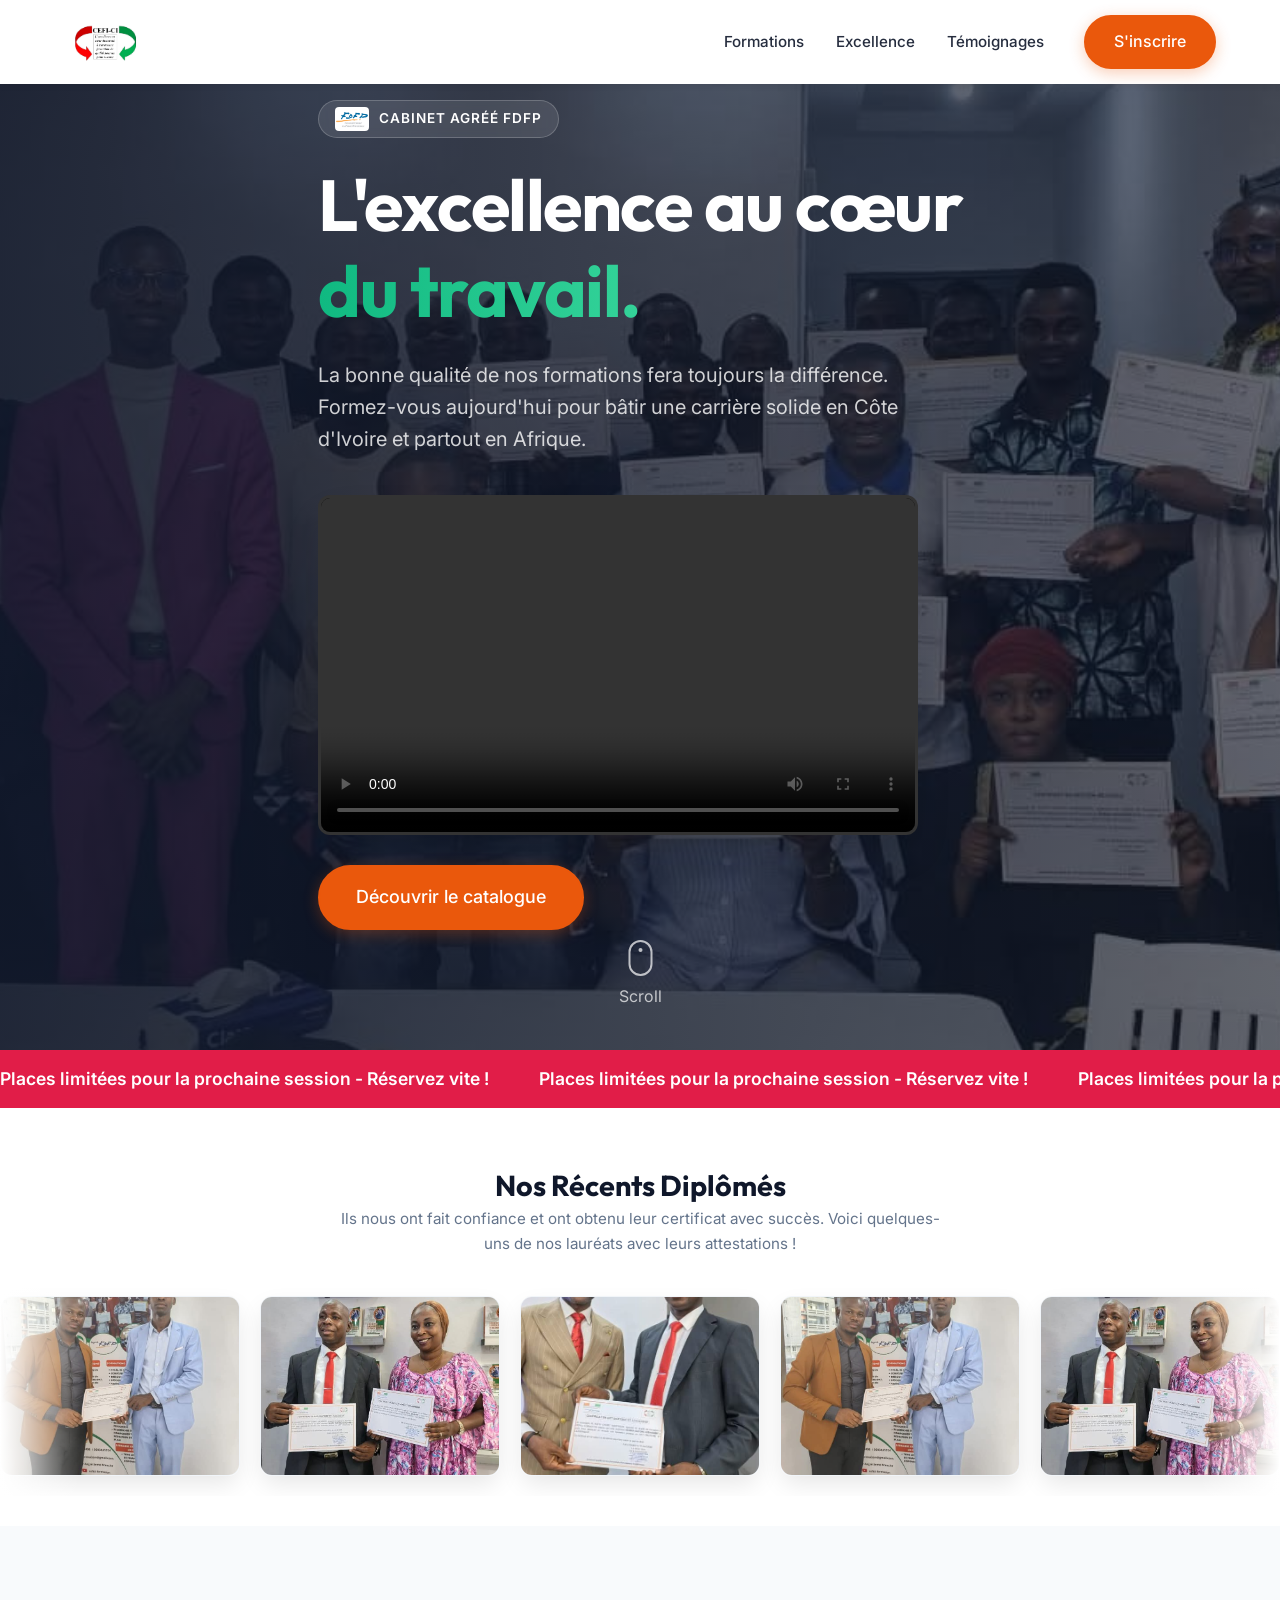
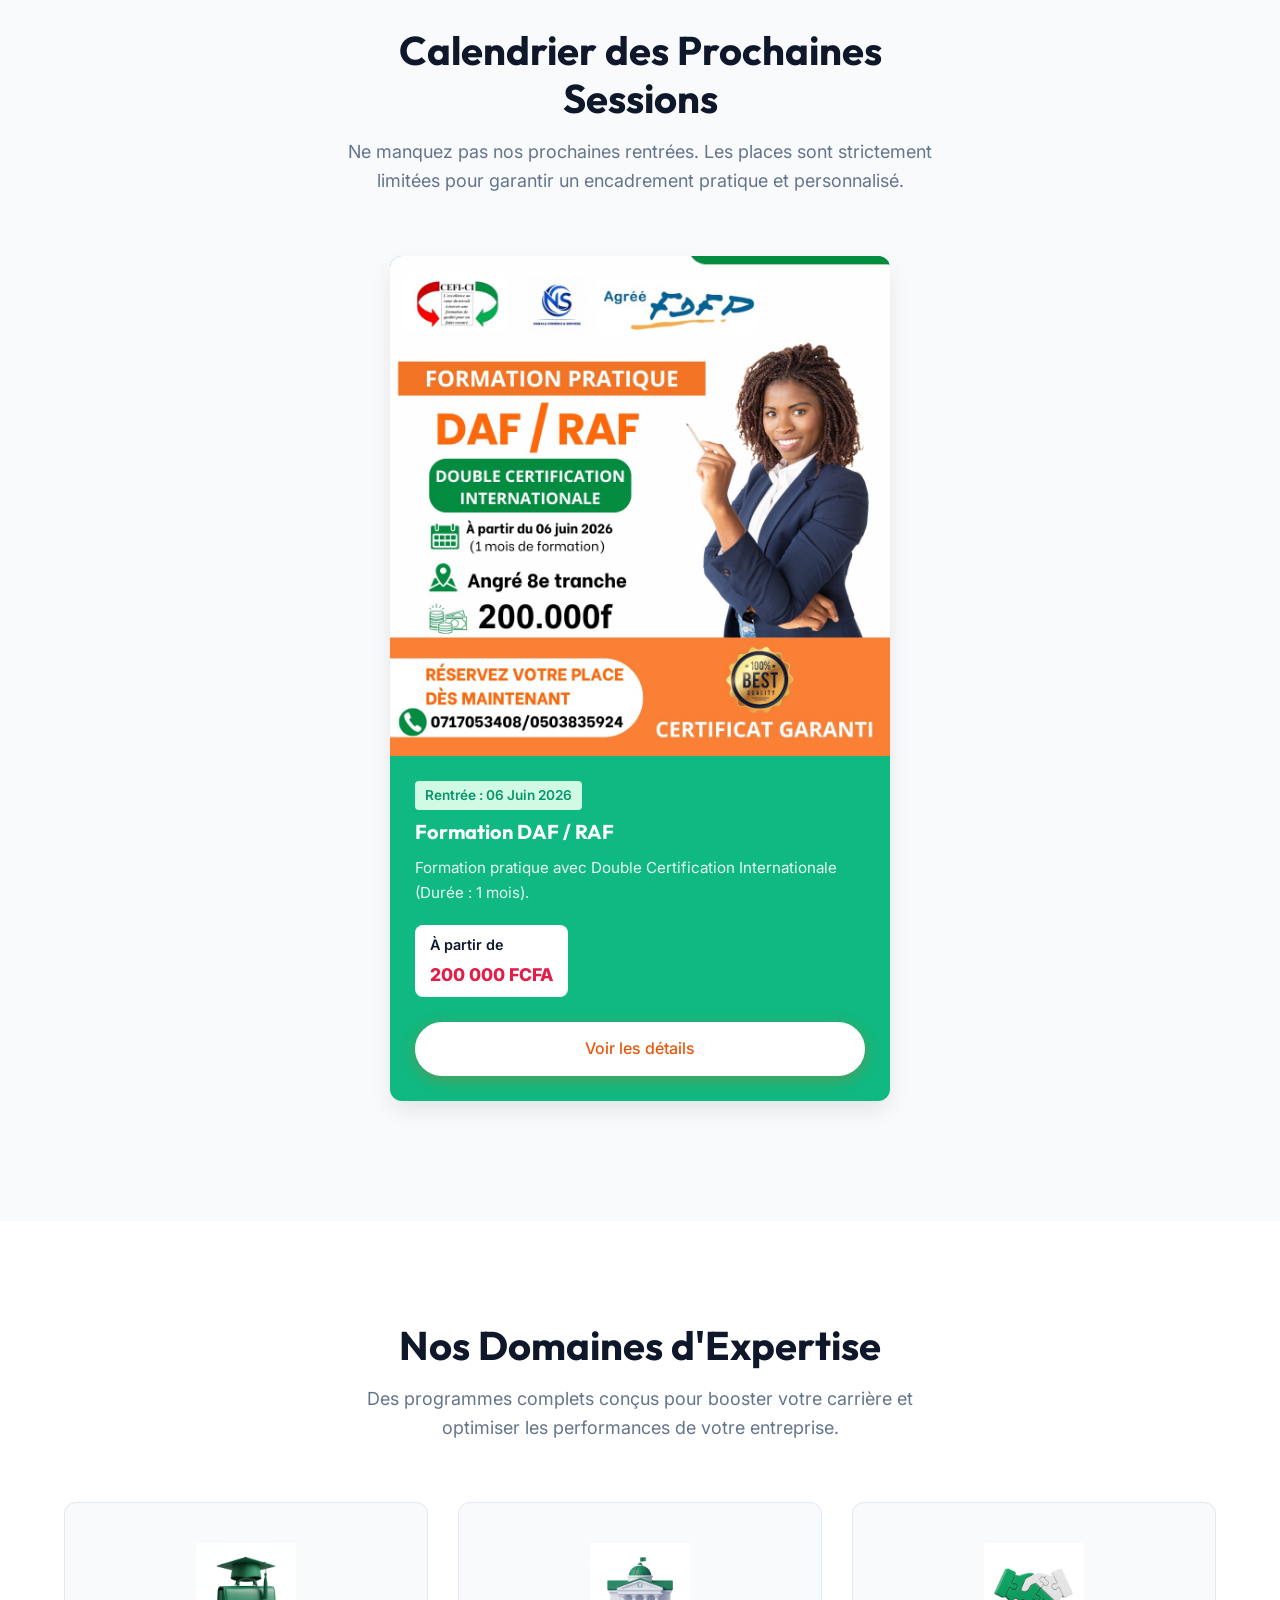
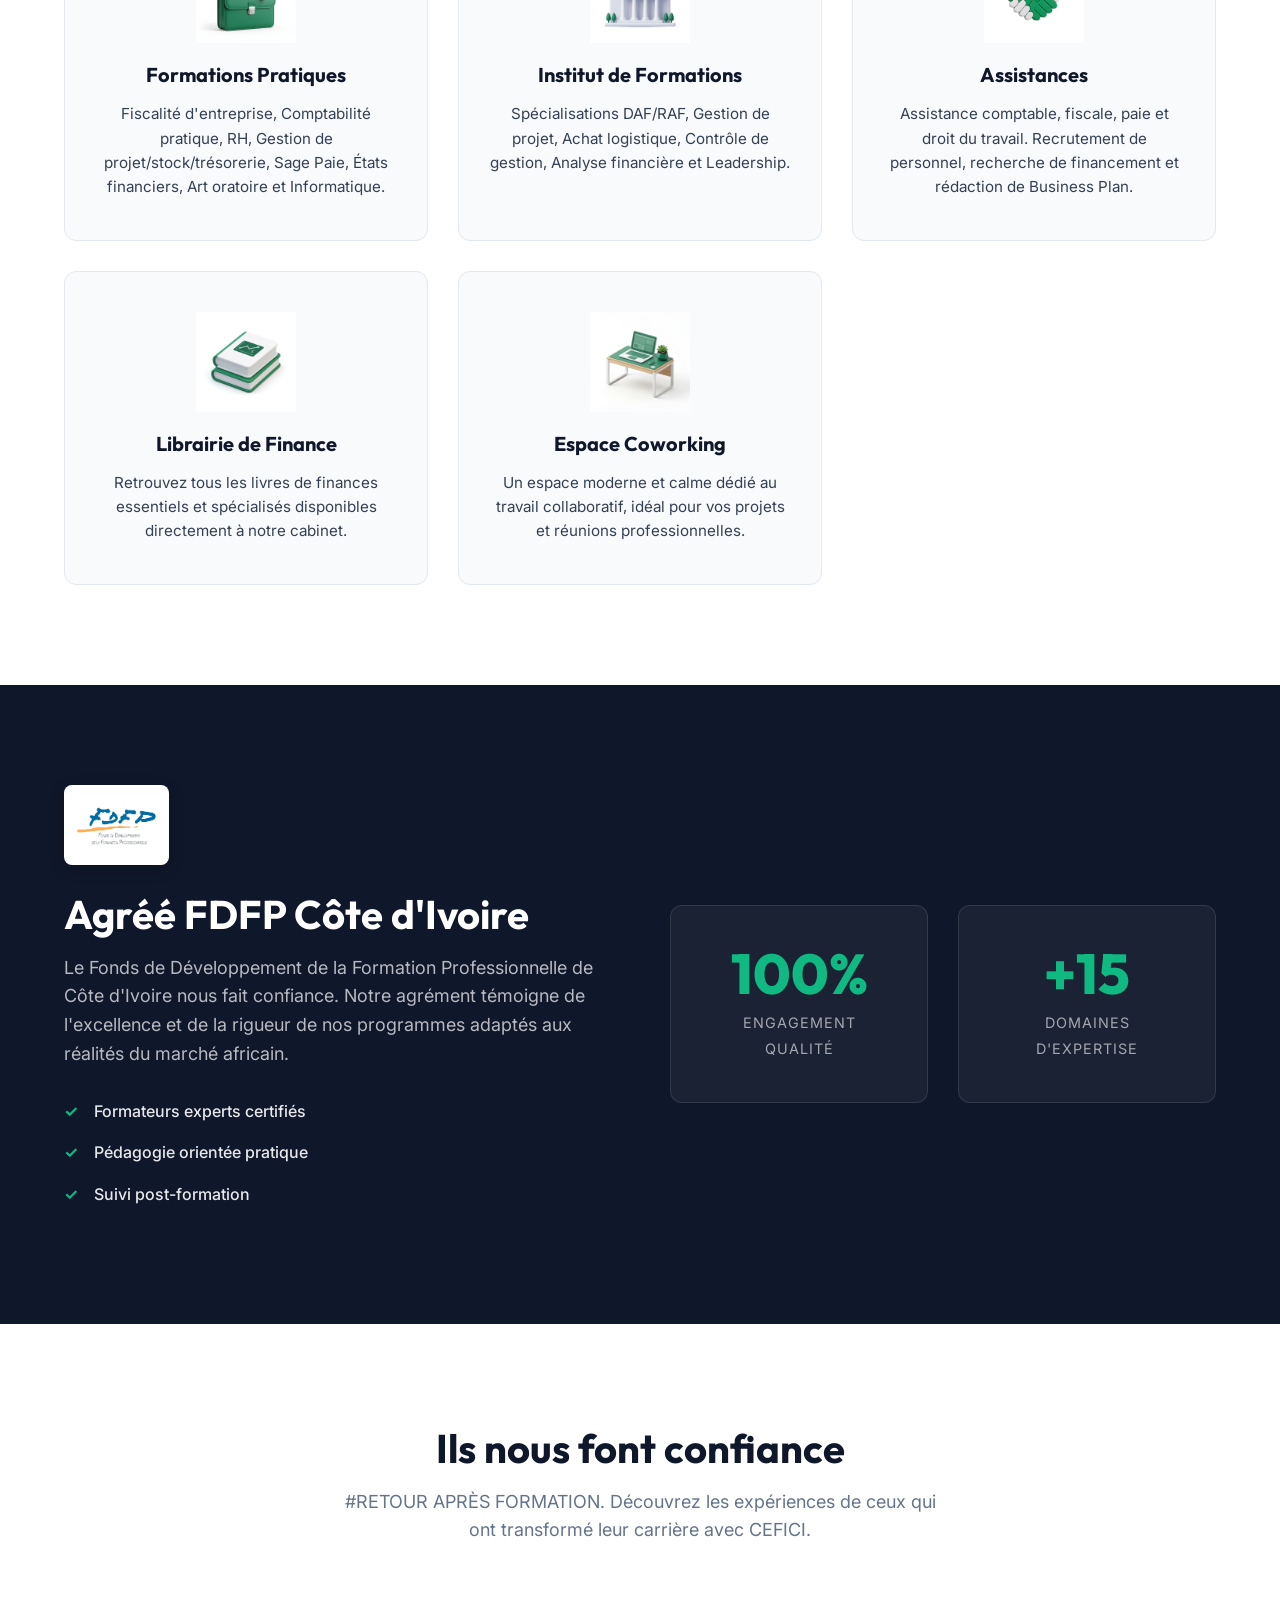
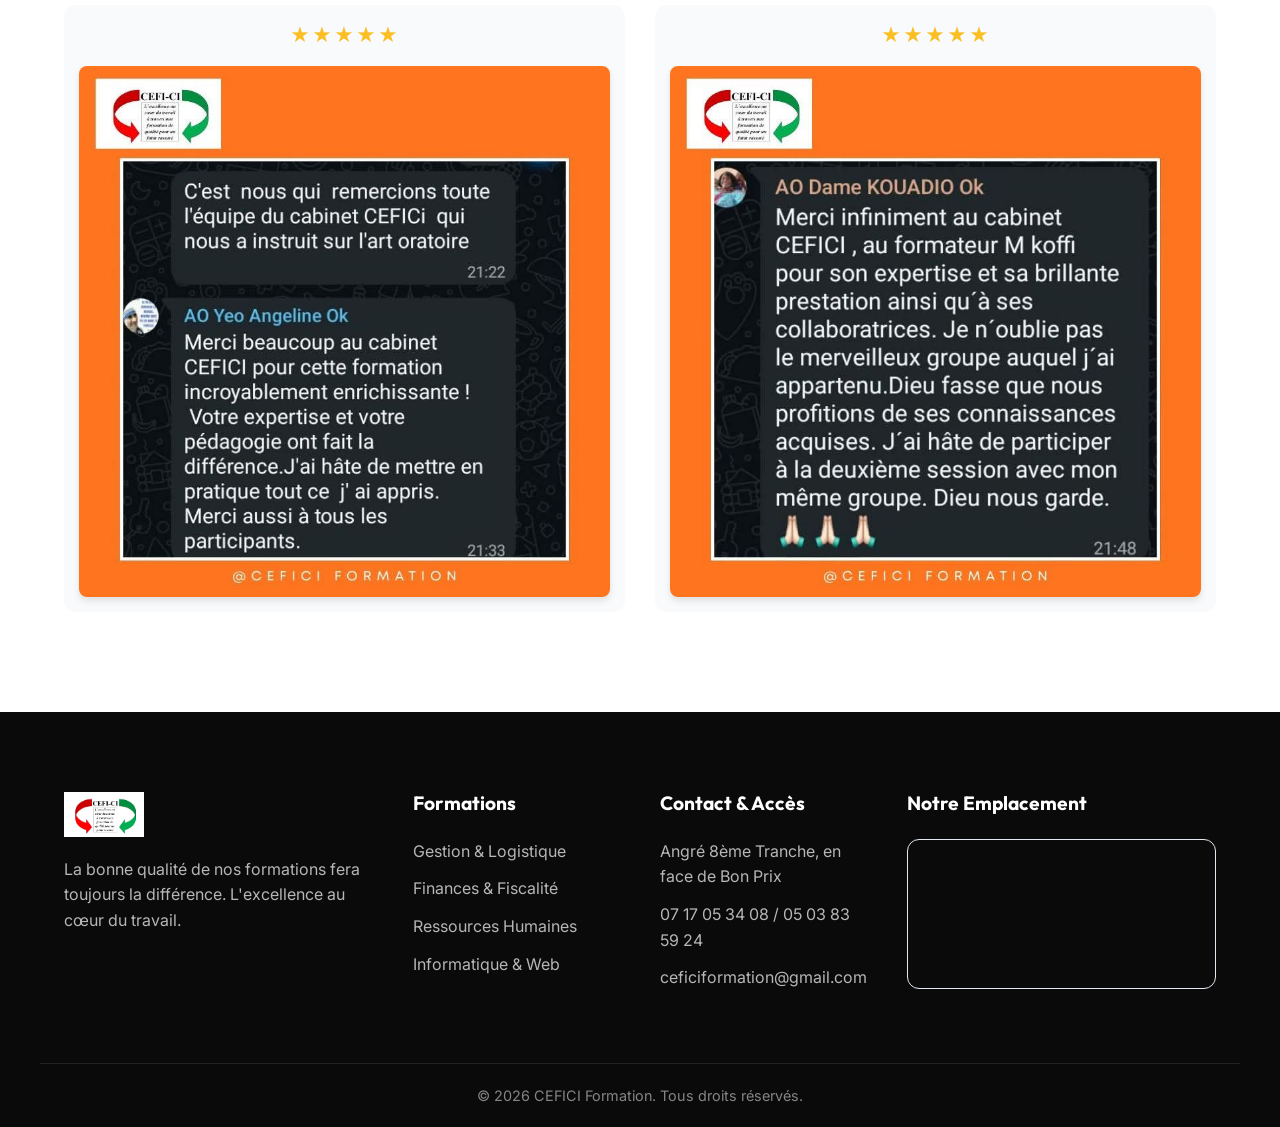
==== commit 35d9da70: "Nettoyage" ====
--- a/index.html
+++ b/index.html
@@ -125,66 +125,16 @@
                     <p class="section-desc">Ne manquez pas nos prochaines rentrées. Les places sont strictement limitées pour garantir un encadrement pratique et personnalisé.</p>
                 </div>
 
-                <div class="grid features-grid">
-                    <div class="feature-card reveal" style="padding: 0; overflow: hidden;">
-                        <img src="media/gestion.png" alt="Gestion & Logistique" class="zoomable" data-formation-cta="gestion" style="width: 100%; height: 200px; object-fit: cover; cursor: zoom-in;">
-                        <div style="padding: 25px;">
-                            <div style="display: inline-block; background: var(--clr-primary-light); color: var(--clr-primary-dark); padding: 4px 10px; border-radius: 4px; font-weight: 600; font-size: 0.85rem; margin-bottom: 10px;">Rentrée : 20 Mai 2026</div>
-                            <h3>Gestion & Logistique</h3>
-                            <p>Trésorerie, Budget, Projet, Stock, Achats, QSHE, Production et Parcs Auto.</p>
-                            <div class="card-price">À partir de <span>150 000 FCFA</span></div>
-                            <a href="formation.html?id=gestion" class="btn btn-primary btn-sm card-cta" data-formation="gestion">Voir les détails</a>
-                        </div>
-                    </div>
-                    <div class="feature-card reveal delay-1" style="padding: 0; overflow: hidden;">
-                        <img src="media/finance.png" alt="Finances & Fiscalité" class="zoomable" data-formation-cta="finance" style="width: 100%; height: 200px; object-fit: cover; cursor: zoom-in;">
-                        <div style="padding: 25px;">
-                            <div style="display: inline-block; background: var(--clr-primary-light); color: var(--clr-primary-dark); padding: 4px 10px; border-radius: 4px; font-weight: 600; font-size: 0.85rem; margin-bottom: 10px;">Rentrée : 27 Mai 2026</div>
-                            <h3>Finances & Fiscalité</h3>
-                            <p>Comptabilité, Sage Saari, États Financiers, Déclarations, Analyse et Contrôle de gestion.</p>
-                            <div class="card-price">À partir de <span>150 000 FCFA</span></div>
-                            <a href="formation.html?id=finance" class="btn btn-primary btn-sm card-cta" data-formation="finance">Voir les détails</a>
-                        </div>
-                    </div>
-                    <div class="feature-card reveal delay-2" style="padding: 0; overflow: hidden;">
-                        <img src="media/rh.png" alt="Ressources Humaines" class="zoomable" data-formation-cta="rh" style="width: 100%; height: 200px; object-fit: cover; cursor: zoom-in;">
-                        <div style="padding: 25px;">
-                            <div style="display: inline-block; background: var(--clr-primary-light); color: var(--clr-primary-dark); padding: 4px 10px; border-radius: 4px; font-weight: 600; font-size: 0.85rem; margin-bottom: 10px;">Rentrée : 03 Juin 2026</div>
-                            <h3>Ressources Humaines</h3>
-                            <p>Paie, Gestion du personnel, Recrutements, Droit du travail et Gestion des emplois.</p>
-                            <div class="card-price">À partir de <span>150 000 FCFA</span></div>
-                            <a href="formation.html?id=rh" class="btn btn-primary btn-sm card-cta" data-formation="rh">Voir les détails</a>
-                        </div>
-                    </div>
-                    <div class="feature-card reveal" style="padding: 0; overflow: hidden;">
-                        <img src="media/it.png" alt="Informatique & Web" class="zoomable" data-formation-cta="informatique" style="width: 100%; height: 200px; object-fit: cover; cursor: zoom-in;">
-                        <div style="padding: 25px;">
-                            <div style="display: inline-block; background: var(--clr-primary-light); color: var(--clr-primary-dark); padding: 4px 10px; border-radius: 4px; font-weight: 600; font-size: 0.85rem; margin-bottom: 10px;">Rentrée : 10 Juin 2026</div>
-                            <h3>Informatique & Web</h3>
-                            <p>Développement Web, IA, Analyse de Données, Infographie et Bureautique.</p>
-                            <div class="card-price">À partir de <span>150 000 FCFA</span></div>
-                            <a href="formation.html?id=informatique" class="btn btn-primary btn-sm card-cta" data-formation="informatique">Voir les détails</a>
-                        </div>
-                    </div>
-                    <div class="feature-card reveal delay-1" style="padding: 0; overflow: hidden;">
-                        <img src="media/dev_perso.png" alt="Développement Personnel" class="zoomable" data-formation-cta="dev_perso" style="width: 100%; height: 200px; object-fit: cover; cursor: zoom-in;">
-                        <div style="padding: 25px;">
-                            <div style="display: inline-block; background: var(--clr-primary-light); color: var(--clr-primary-dark); padding: 4px 10px; border-radius: 4px; font-weight: 600; font-size: 0.85rem; margin-bottom: 10px;">Rentrée : 17 Juin 2026</div>
-                            <h3>Développement Personnel</h3>
-                            <p>Art Oratoire, Leadership, Confiance en soi et Découverte de soi.</p>
-                            <div class="card-price">À partir de <span>150 000 FCFA</span></div>
-                            <a href="formation.html?id=dev_perso" class="btn btn-primary btn-sm card-cta" data-formation="dev_perso">Voir les détails</a>
-                        </div>
-                    </div>
-                    <!-- NOUVELLE FORMATION -->
-                    <div class="feature-card reveal delay-2" style="padding: 0; overflow: hidden;">
-                        <img src="media/formation 1.jpg" alt="Formation DAF / RAF" class="zoomable" data-formation-cta="daf_raf" style="width: 100%; height: 200px; object-fit: cover; cursor: zoom-in; object-position: top;">
+                <div class="grid features-grid" style="max-width: 500px; margin: 0 auto; display: block;">
+                    <!-- NOUVELLE FORMATION DAF / RAF -->
+                    <div class="feature-card reveal" style="padding: 0; overflow: hidden; margin-bottom: 20px;">
+                        <img src="media/formation 1.jpg" alt="Formation DAF / RAF" data-formation-cta="daf_raf" style="width: 100%; height: auto; display: block; cursor: pointer;">
                         <div style="padding: 25px;">
                             <div style="display: inline-block; background: var(--clr-primary-light); color: var(--clr-primary-dark); padding: 4px 10px; border-radius: 4px; font-weight: 600; font-size: 0.85rem; margin-bottom: 10px;">Rentrée : 06 Juin 2026</div>
                             <h3>Formation DAF / RAF</h3>
                             <p>Formation pratique avec Double Certification Internationale (Durée : 1 mois).</p>
                             <div class="card-price">À partir de <span>200 000 FCFA</span></div>
-                            <a href="formation.html?id=daf_raf" class="btn btn-primary btn-sm card-cta" data-formation="daf_raf">Voir les détails</a>
+                            <a href="formation.html?id=daf_raf" class="btn btn-primary btn-sm card-cta btn-full pulse" data-formation="daf_raf" style="text-align: center; margin-top: 10px;">Voir les détails</a>
                         </div>
                     </div>
                 </div>
--- a/style.css
+++ b/style.css
@@ -92,17 +92,17 @@
 }
 
 .btn-primary {
-    background: var(--clr-primary);
-    color: white;
-    border: 2px solid var(--clr-primary);
-    box-shadow: 0 4px 15px rgba(16, 185, 129, 0.3); /* Ajout d'ombre plus visible */
+    background: #ea580c; /* Orange pro */
+    color: white;
+    border: 2px solid #ea580c;
+    box-shadow: 0 4px 15px rgba(234, 88, 12, 0.3);
 }
 
 .btn-primary:hover {
-    background: var(--clr-primary-dark);
-    border-color: var(--clr-primary-dark);
+    background: #c2410c; /* Orange foncé */
+    border-color: #c2410c;
     transform: translateY(-2px);
-    box-shadow: 0 8px 20px rgba(16, 185, 129, 0.4); /* Ombre plus forte au survol */
+    box-shadow: 0 8px 20px rgba(234, 88, 12, 0.4);
 }
 
 .btn-secondary {
@@ -430,11 +430,13 @@
 
 .feature-card .btn-primary {
     background: white;
-    color: var(--clr-primary);
+    color: #ea580c;
+    border-color: white;
 }
 
 .feature-card .btn-primary:hover {
     background: #f8fafc;
+    color: #c2410c;
 }
 
 .feature-card-highlight {
@@ -1050,9 +1052,9 @@
 
 /* Pulse Animation */
 @keyframes pulseGlow {
-    0% { box-shadow: 0 0 0 0 rgba(16, 185, 129, 0.4); }
-    70% { box-shadow: 0 0 0 15px rgba(16, 185, 129, 0); }
-    100% { box-shadow: 0 0 0 0 rgba(16, 185, 129, 0); }
+    0% { box-shadow: 0 0 0 0 rgba(234, 88, 12, 0.4); }
+    70% { box-shadow: 0 0 0 15px rgba(234, 88, 12, 0); }
+    100% { box-shadow: 0 0 0 0 rgba(234, 88, 12, 0); }
 }
 .pulse {
     animation: pulseGlow 2s infinite;
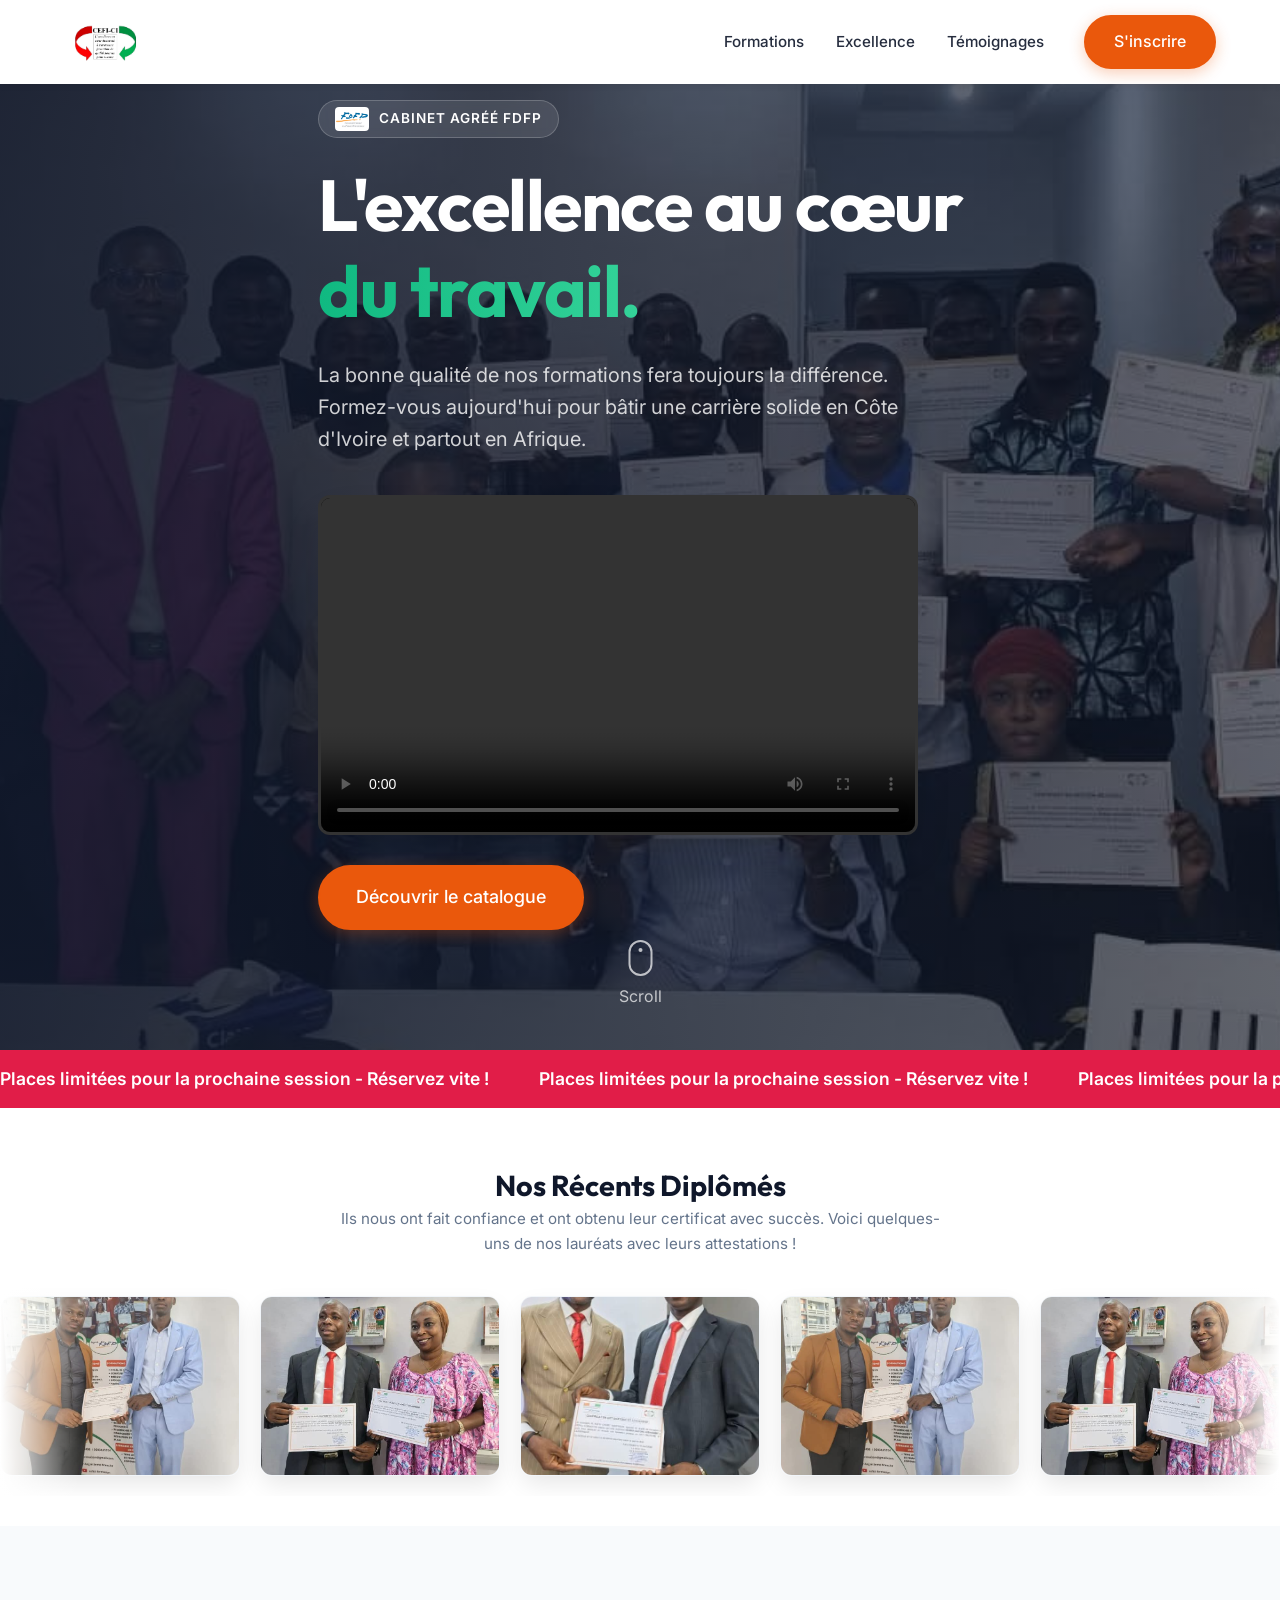
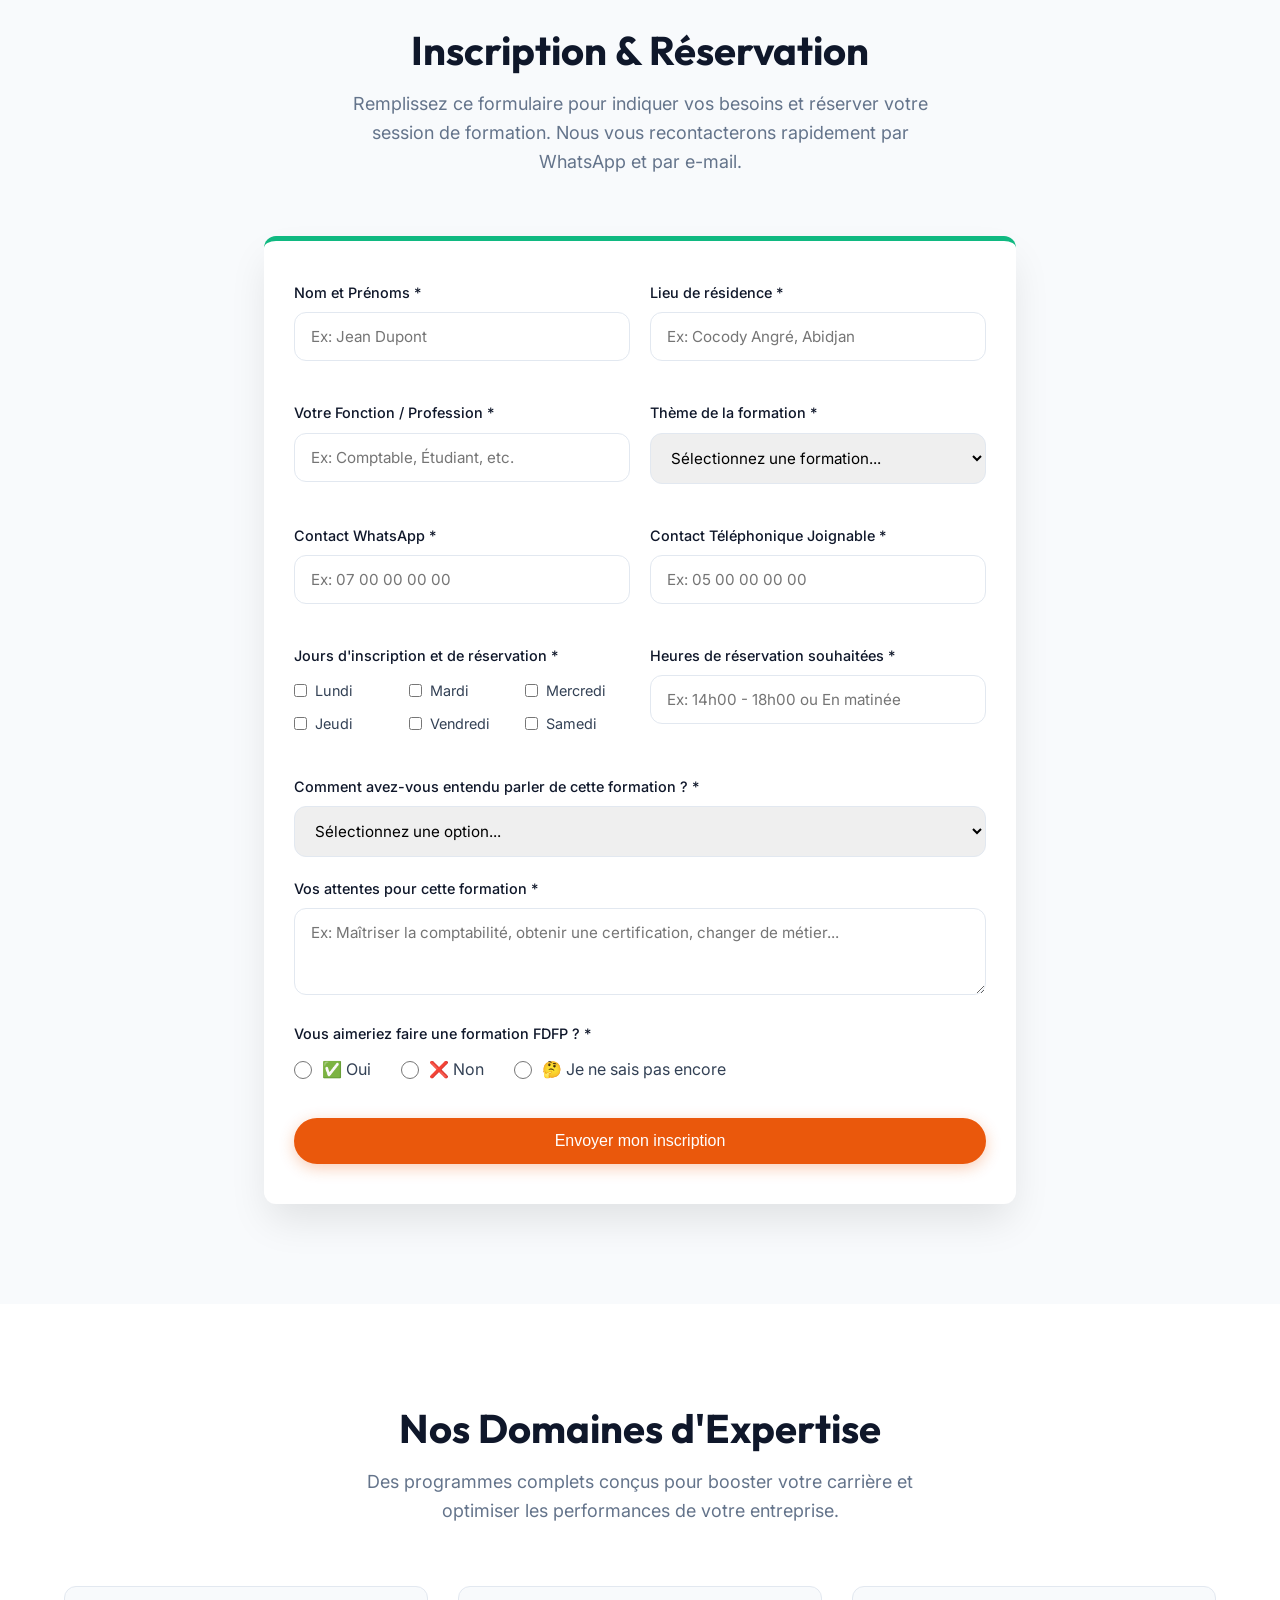
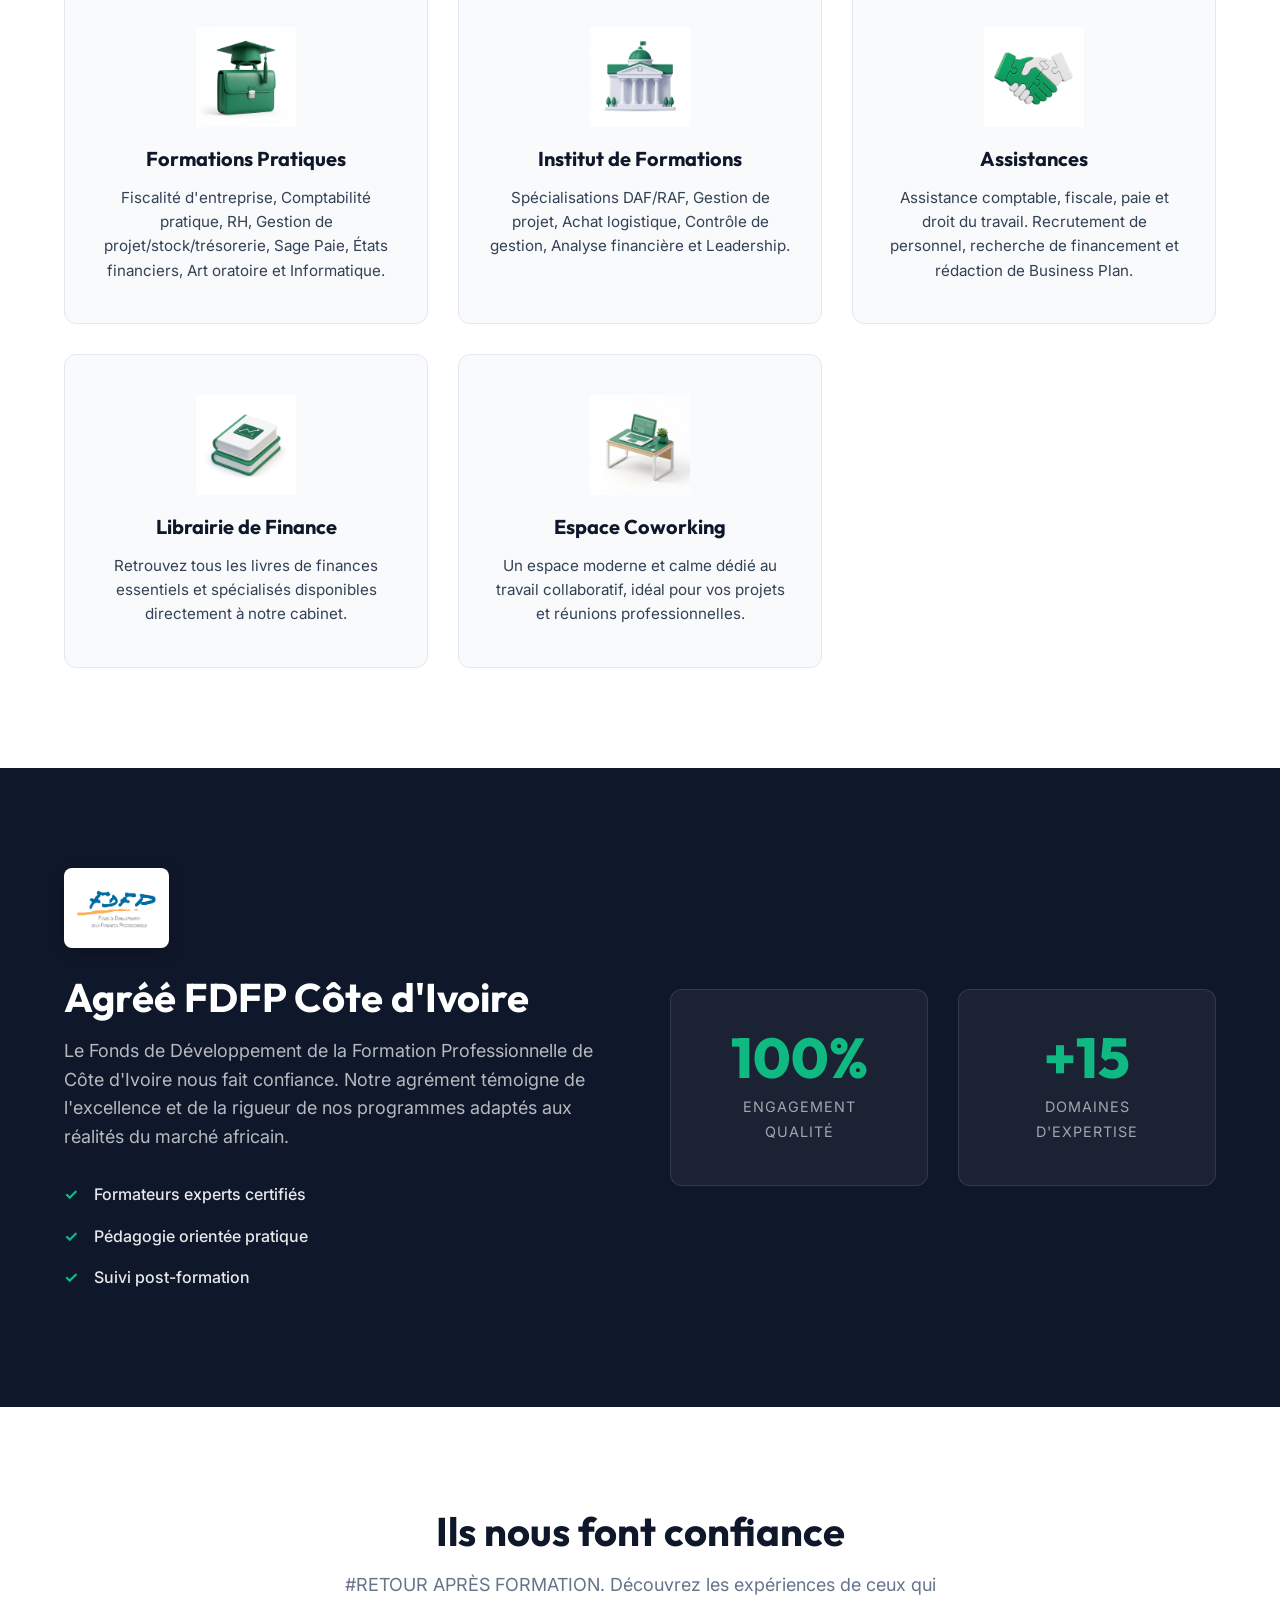
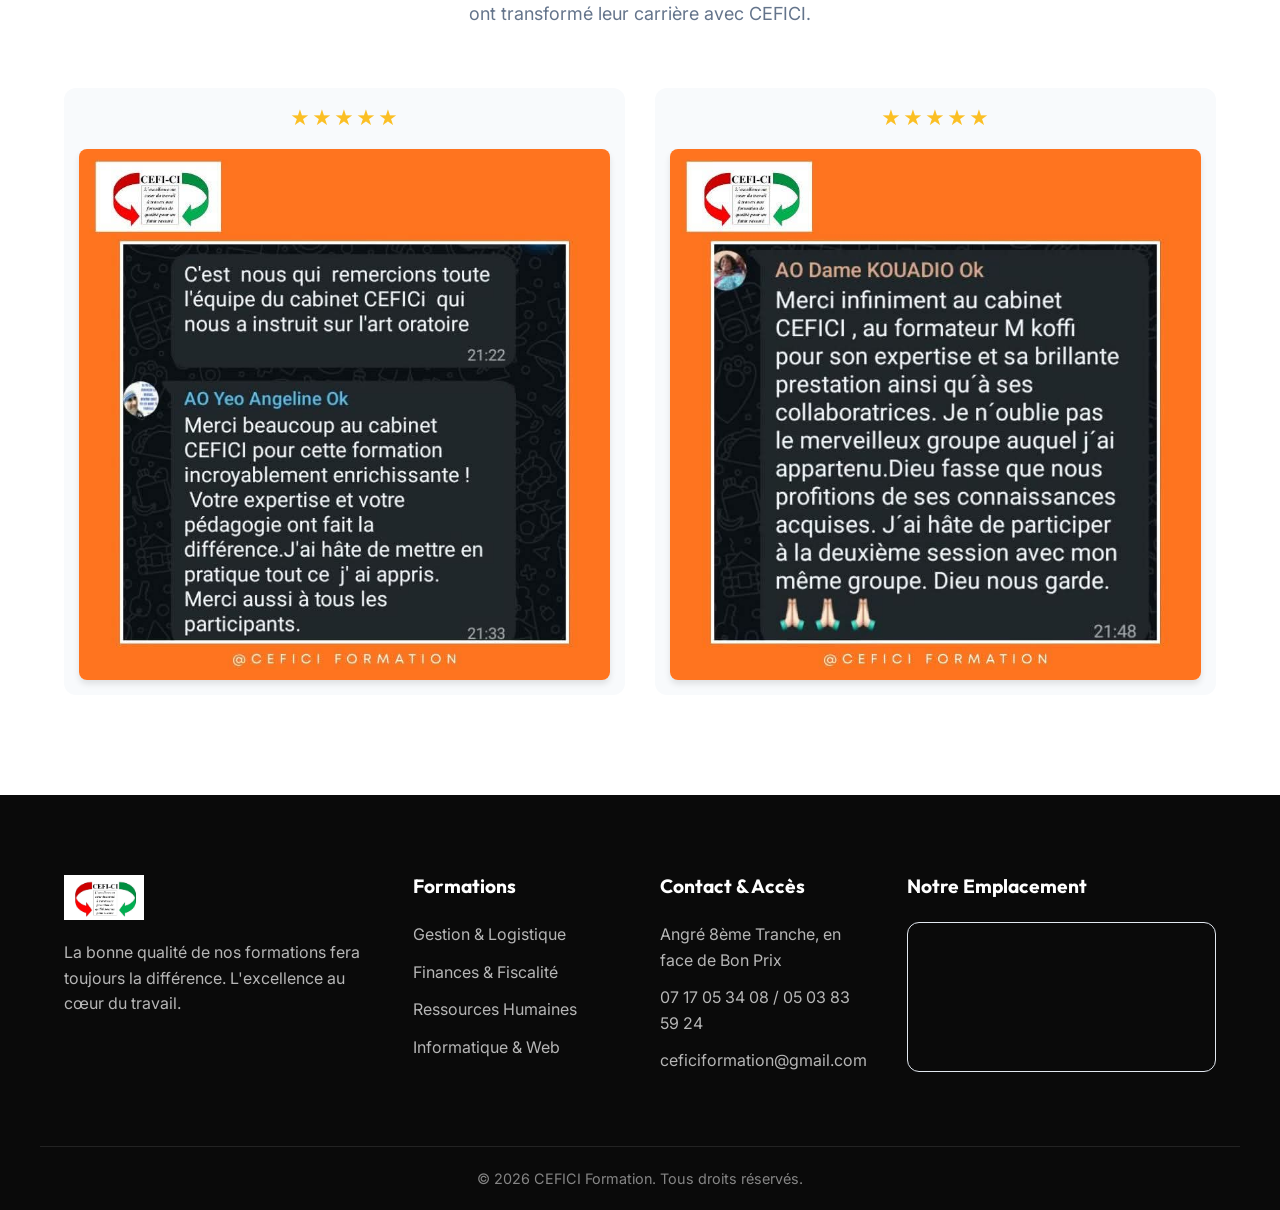
==== commit 6de807c2: "Ajout des 3 champs manquants au questionnaire (source, attentes, FDFP)" ====
--- a/index.html
+++ b/index.html
@@ -117,29 +117,157 @@
             </div>
         </section>
 
-        <!-- PROCHAINES SESSIONS -->
+        <!-- QUESTIONNAIRE D'INSCRIPTION & RESERVATION -->
         <section id="agenda" class="section bg-light" style="background-color: #f8fafc;">
-            <div class="container">
+            <div class="container" style="max-width: 800px;">
                 <div class="section-header reveal">
-                    <h2 class="section-title">Calendrier des Prochaines Sessions</h2>
-                    <p class="section-desc">Ne manquez pas nos prochaines rentrées. Les places sont strictement limitées pour garantir un encadrement pratique et personnalisé.</p>
-                </div>
-
-                <div class="grid features-grid" style="max-width: 500px; margin: 0 auto; display: block;">
-                    <!-- NOUVELLE FORMATION DAF / RAF -->
-                    <div class="feature-card reveal" style="padding: 0; overflow: hidden; margin-bottom: 20px;">
-                        <img src="media/formation 1.jpg" alt="Formation DAF / RAF" data-formation-cta="daf_raf" style="width: 100%; height: auto; display: block; cursor: pointer;">
-                        <div style="padding: 25px;">
-                            <div style="display: inline-block; background: var(--clr-primary-light); color: var(--clr-primary-dark); padding: 4px 10px; border-radius: 4px; font-weight: 600; font-size: 0.85rem; margin-bottom: 10px;">Rentrée : 06 Juin 2026</div>
-                            <h3>Formation DAF / RAF</h3>
-                            <p>Formation pratique avec Double Certification Internationale (Durée : 1 mois).</p>
-                            <div class="card-price">À partir de <span>200 000 FCFA</span></div>
-                            <a href="formation.html?id=daf_raf" class="btn btn-primary btn-sm card-cta btn-full pulse" data-formation="daf_raf" style="text-align: center; margin-top: 10px;">Voir les détails</a>
-                        </div>
-                    </div>
+                    <h2 class="section-title">Inscription &amp; Réservation</h2>
+                    <p class="section-desc">Remplissez ce formulaire pour indiquer vos besoins et réserver votre session de formation. Nous vous recontacterons rapidement par WhatsApp et par e-mail.</p>
+                </div>
+
+                <div class="reveal" style="background: white; padding: 40px 30px; border-radius: var(--radius); box-shadow: var(--shadow-lg); border-top: 5px solid var(--clr-primary);">
+                    <form class="custom-form" id="questionnaireForm" method="POST">
+                        <div style="display: grid; grid-template-columns: repeat(auto-fit, minmax(280px, 1fr)); gap: 20px; margin-bottom: 20px;">
+                            <!-- Nom et prénoms -->
+                            <div class="form-group">
+                                <label for="qName">Nom et Prénoms *</label>
+                                <input type="text" id="qName" name="Nom_Prénoms" placeholder="Ex: Jean Dupont" required>
+                            </div>
+                            <!-- Lieu de résidence -->
+                            <div class="form-group">
+                                <label for="qResidence">Lieu de résidence *</label>
+                                <input type="text" id="qResidence" name="Lieu_Résidence" placeholder="Ex: Cocody Angré, Abidjan" required>
+                            </div>
+                        </div>
+
+                        <div style="display: grid; grid-template-columns: repeat(auto-fit, minmax(280px, 1fr)); gap: 20px; margin-bottom: 20px;">
+                            <!-- Votre fonction -->
+                            <div class="form-group">
+                                <label for="qFonction">Votre Fonction / Profession *</label>
+                                <input type="text" id="qFonction" name="Fonction" placeholder="Ex: Comptable, Étudiant, etc." required>
+                            </div>
+                            <!-- Thème de la formation -->
+                            <div class="form-group">
+                                <label for="qTheme">Thème de la formation *</label>
+                                <select id="qTheme" name="Thème_Formation" required>
+                                    <option value="" disabled selected hidden>Sélectionnez une formation...</option>
+                                    <optgroup label="Formations Pratiques">
+                                        <option value="fiscalite">Fiscalité d'entreprise</option>
+                                        <option value="comptabilite">Comptabilité pratique</option>
+                                        <option value="rh_pratique">Ressources Humaines</option>
+                                        <option value="gestion_projet">Gestion de projet</option>
+                                        <option value="gestion_stock">Gestion de stock</option>
+                                        <option value="gestion_tresorerie">Gestion de trésorerie</option>
+                                        <option value="sage">Sage Paie et Comptabilité</option>
+                                        <option value="etats_financiers">États financiers</option>
+                                        <option value="art_oratoire">Art oratoire</option>
+                                        <option value="informatique">Informatique</option>
+                                    </optgroup>
+                                    <optgroup label="Institut de Formations">
+                                        <option value="daf_raf">Formation en DAF/RAF</option>
+                                        <option value="paie_rh">Formation en Paie et RH</option>
+                                        <option value="gestion_projet_inst">Formation en Gestion de Projet</option>
+                                        <option value="achat_logistique">Formation en Achat Logistique</option>
+                                        <option value="controleurs_gestion">Formation des contrôleurs de gestion</option>
+                                        <option value="leadership">Leadership &amp; Découverte de soi</option>
+                                    </optgroup>
+                                    <optgroup label="Assistances &amp; Conseil">
+                                        <option value="assistance_comptable">Assistance Comptable/Fiscale</option>
+                                        <option value="recrutement">Recrutement de personnel</option>
+                                        <option value="business_plan">Montage de Business Plan</option>
+                                    </optgroup>
+                                    <option value="autre">Autre (Besoin spécifique)</option>
+                                </select>
+                            </div>
+                        </div>
+
+                        <div style="display: grid; grid-template-columns: repeat(auto-fit, minmax(280px, 1fr)); gap: 20px; margin-bottom: 20px;">
+                            <!-- Contact WhatsApp -->
+                            <div class="form-group">
+                                <label for="qWhatsApp">Contact WhatsApp *</label>
+                                <input type="tel" id="qWhatsApp" name="Contact_WhatsApp" placeholder="Ex: 07 00 00 00 00" required>
+                            </div>
+                            <!-- Contact Joignable -->
+                            <div class="form-group">
+                                <label for="qPhone">Contact Téléphonique Joignable *</label>
+                                <input type="tel" id="qPhone" name="Contact_Joignable" placeholder="Ex: 05 00 00 00 00" required>
+                            </div>
+                        </div>
+
+                        <div style="display: grid; grid-template-columns: repeat(auto-fit, minmax(280px, 1fr)); gap: 20px; margin-bottom: 20px;">
+                            <!-- Jours de réservation -->
+                            <div class="form-group">
+                                <label style="margin-bottom: 12px;">Jours d'inscription et de réservation *</label>
+                                <div style="display: grid; grid-template-columns: repeat(3, 1fr); gap: 10px;">
+                                    <label style="display: flex; align-items: center; gap: 8px; font-weight: normal; cursor: pointer; color: var(--clr-text); font-size: 0.9rem; margin-bottom: 0;">
+                                        <input type="checkbox" name="Jours_Réservation" value="Lundi"> Lundi
+                                    </label>
+                                    <label style="display: flex; align-items: center; gap: 8px; font-weight: normal; cursor: pointer; color: var(--clr-text); font-size: 0.9rem; margin-bottom: 0;">
+                                        <input type="checkbox" name="Jours_Réservation" value="Mardi"> Mardi
+                                    </label>
+                                    <label style="display: flex; align-items: center; gap: 8px; font-weight: normal; cursor: pointer; color: var(--clr-text); font-size: 0.9rem; margin-bottom: 0;">
+                                        <input type="checkbox" name="Jours_Réservation" value="Mercredi"> Mercredi
+                                    </label>
+                                    <label style="display: flex; align-items: center; gap: 8px; font-weight: normal; cursor: pointer; color: var(--clr-text); font-size: 0.9rem; margin-bottom: 0;">
+                                        <input type="checkbox" name="Jours_Réservation" value="Jeudi"> Jeudi
+                                    </label>
+                                    <label style="display: flex; align-items: center; gap: 8px; font-weight: normal; cursor: pointer; color: var(--clr-text); font-size: 0.9rem; margin-bottom: 0;">
+                                        <input type="checkbox" name="Jours_Réservation" value="Vendredi"> Vendredi
+                                    </label>
+                                    <label style="display: flex; align-items: center; gap: 8px; font-weight: normal; cursor: pointer; color: var(--clr-text); font-size: 0.9rem; margin-bottom: 0;">
+                                        <input type="checkbox" name="Jours_Réservation" value="Samedi"> Samedi
+                                    </label>
+                                </div>
+                            </div>
+                            <!-- Heures de réservation -->
+                            <div class="form-group">
+                                <label for="qHeures">Heures de réservation souhaitées *</label>
+                                <input type="text" id="qHeures" name="Heures_Réservation" placeholder="Ex: 14h00 - 18h00 ou En matinée" required>
+                            </div>
+                        </div>
+
+                        <!-- Comment avez-vous entendu parler -->
+                        <div class="form-group" style="margin-bottom: 20px;">
+                            <label for="qSource">Comment avez-vous entendu parler de cette formation ? *</label>
+                            <select id="qSource" name="Source_Information" required>
+                                <option value="" disabled selected hidden>Sélectionnez une option...</option>
+                                <option value="WhatsApp">WhatsApp</option>
+                                <option value="Facebook / Instagram">Facebook / Instagram</option>
+                                <option value="Un ami / proche">Un ami / proche</option>
+                                <option value="Affiches / Flyers">Affiches / Flyers</option>
+                                <option value="Ancien participant CEFICI">Ancien participant CEFICI</option>
+                                <option value="Autre">Autre</option>
+                            </select>
+                        </div>
+
+                        <!-- Attentes -->
+                        <div class="form-group" style="margin-bottom: 20px;">
+                            <label for="qAttentes">Vos attentes pour cette formation *</label>
+                            <textarea id="qAttentes" name="Attentes_Formation" rows="3" placeholder="Ex: Maîtriser la comptabilité, obtenir une certification, changer de métier..." required style="width: 100%; padding: 14px 16px; border: 1px solid #e2e8f0; border-radius: 12px; font-family: inherit; font-size: 0.95rem; resize: vertical; transition: var(--transition);"></textarea>
+                        </div>
+
+                        <!-- Formation FDFP -->
+                        <div class="form-group" style="margin-bottom: 25px;">
+                            <label style="margin-bottom: 12px;">Vous aimeriez faire une formation FDFP ? *</label>
+                            <div style="display: flex; gap: 30px; align-items: center; flex-wrap: wrap;">
+                                <label style="display: flex; align-items: center; gap: 10px; font-weight: normal; cursor: pointer; color: var(--clr-text); font-size: 1rem; margin-bottom: 0;">
+                                    <input type="radio" name="Formation_FDFP" value="Oui" required style="width: auto; padding: 0; accent-color: var(--clr-primary); width: 18px; height: 18px;"> <span>✅ Oui</span>
+                                </label>
+                                <label style="display: flex; align-items: center; gap: 10px; font-weight: normal; cursor: pointer; color: var(--clr-text); font-size: 1rem; margin-bottom: 0;">
+                                    <input type="radio" name="Formation_FDFP" value="Non" style="width: auto; padding: 0; accent-color: var(--clr-primary); width: 18px; height: 18px;"> <span>❌ Non</span>
+                                </label>
+                                <label style="display: flex; align-items: center; gap: 10px; font-weight: normal; cursor: pointer; color: var(--clr-text); font-size: 1rem; margin-bottom: 0;">
+                                    <input type="radio" name="Formation_FDFP" value="Je ne sais pas encore" style="width: auto; padding: 0; accent-color: var(--clr-primary); width: 18px; height: 18px;"> <span>🤔 Je ne sais pas encore</span>
+                                </label>
+                            </div>
+                        </div>
+
+                        <button type="submit" class="btn btn-primary btn-full pulse" style="margin-top: 10px;">Envoyer mon inscription</button>
+                    </form>
                 </div>
             </div>
         </section>
+
 
         <!-- DOMAINES DE FORMATION -->
         <section id="domaines" class="section bg-white" style="background-color: #ffffff;">
@@ -348,10 +476,6 @@
                             <label>Précisez votre besoin (Formation sur mesure) :</label>
                             <input type="text" id="customFormation" name="Formation_Sur_Mesure" placeholder="Ex: Secrétariat, Anglais intensif, etc.">
                         </div>
-                        <div class="form-group">
-                            <label>Quel est votre budget ?</label>
-                            <input type="text" id="userBudget" name="Budget" placeholder="Ex: 150 000 FCFA" required>
-                        </div>
                         <button type="submit" class="btn btn-primary btn-full">Envoyer ma demande</button>
                     </form>
                 </div>
--- a/style.css
+++ b/style.css
@@ -947,6 +947,13 @@
     transition: var(--transition);
 }
 
+.custom-form input[type="checkbox"] {
+    width: auto;
+    padding: 0;
+    margin: 0;
+    cursor: pointer;
+}
+
 .custom-form input:focus, .custom-form select:focus {
     outline: none;
     border-color: var(--clr-primary);
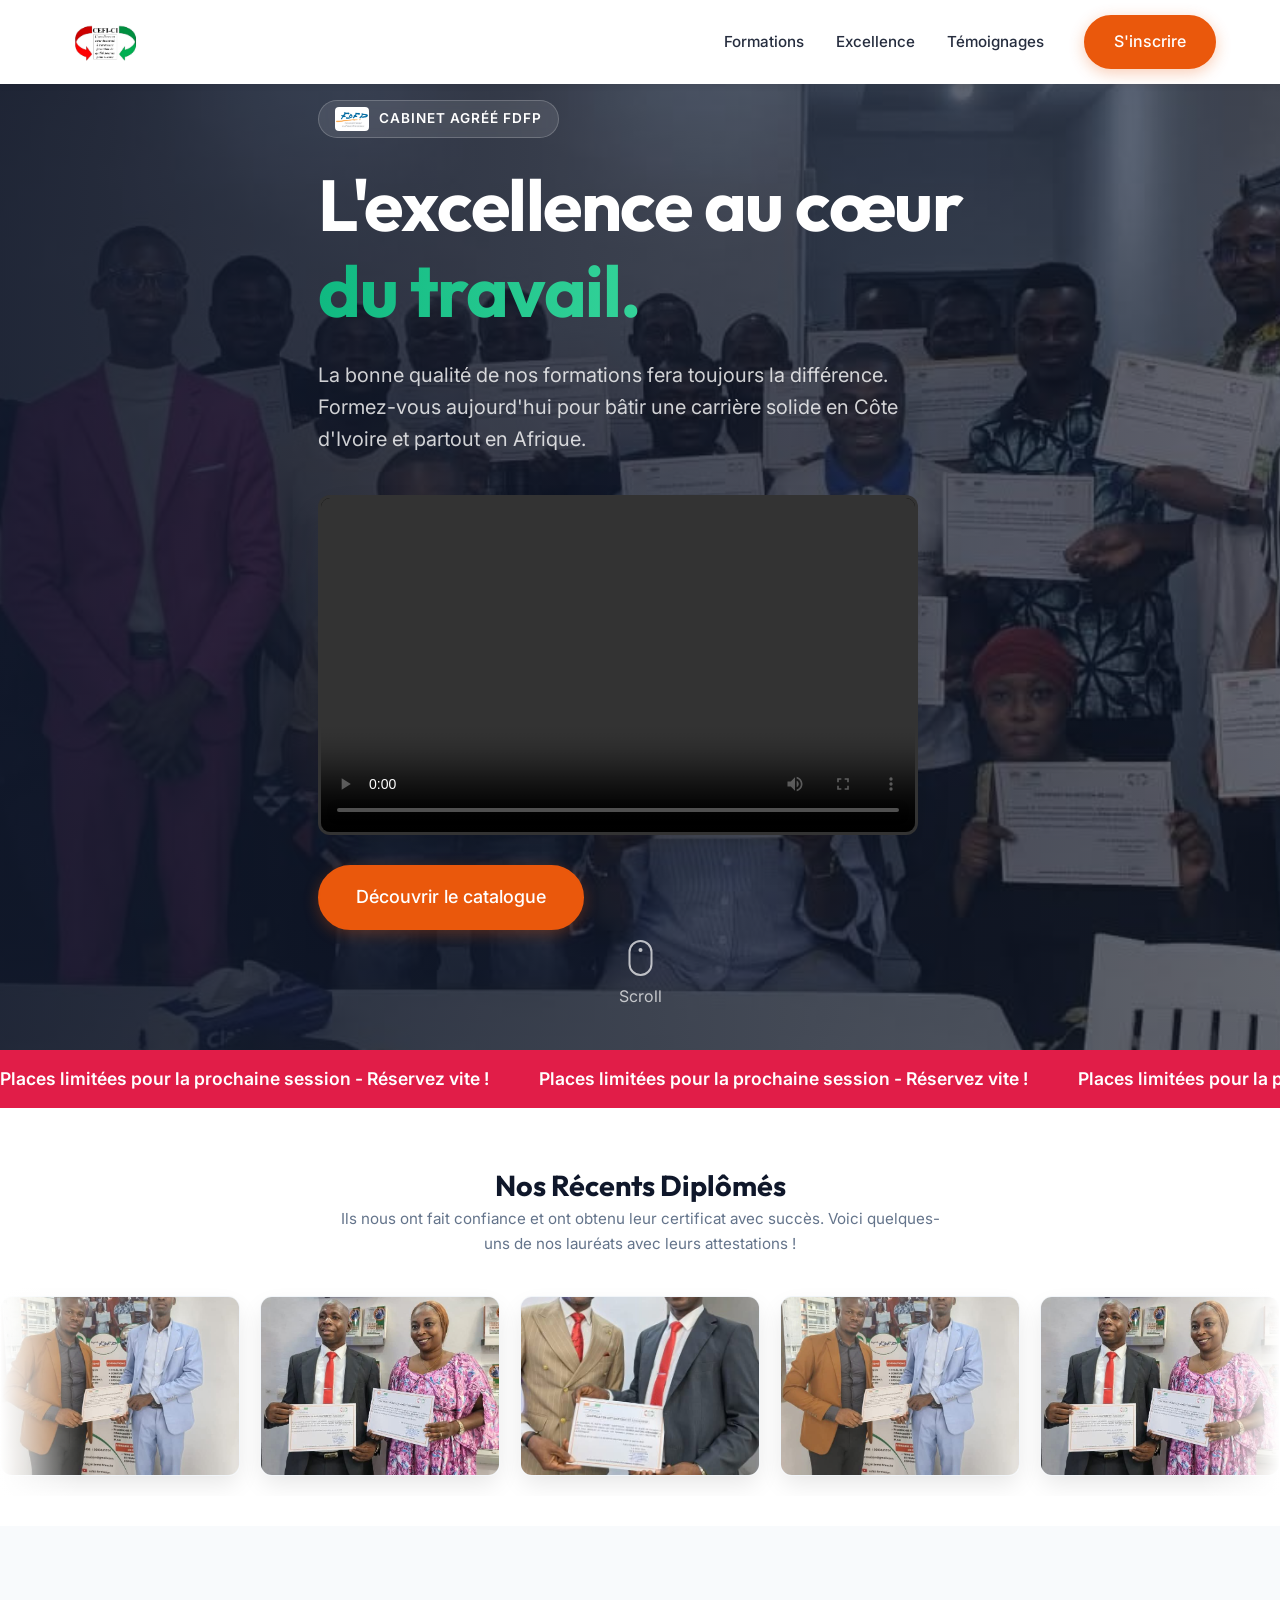
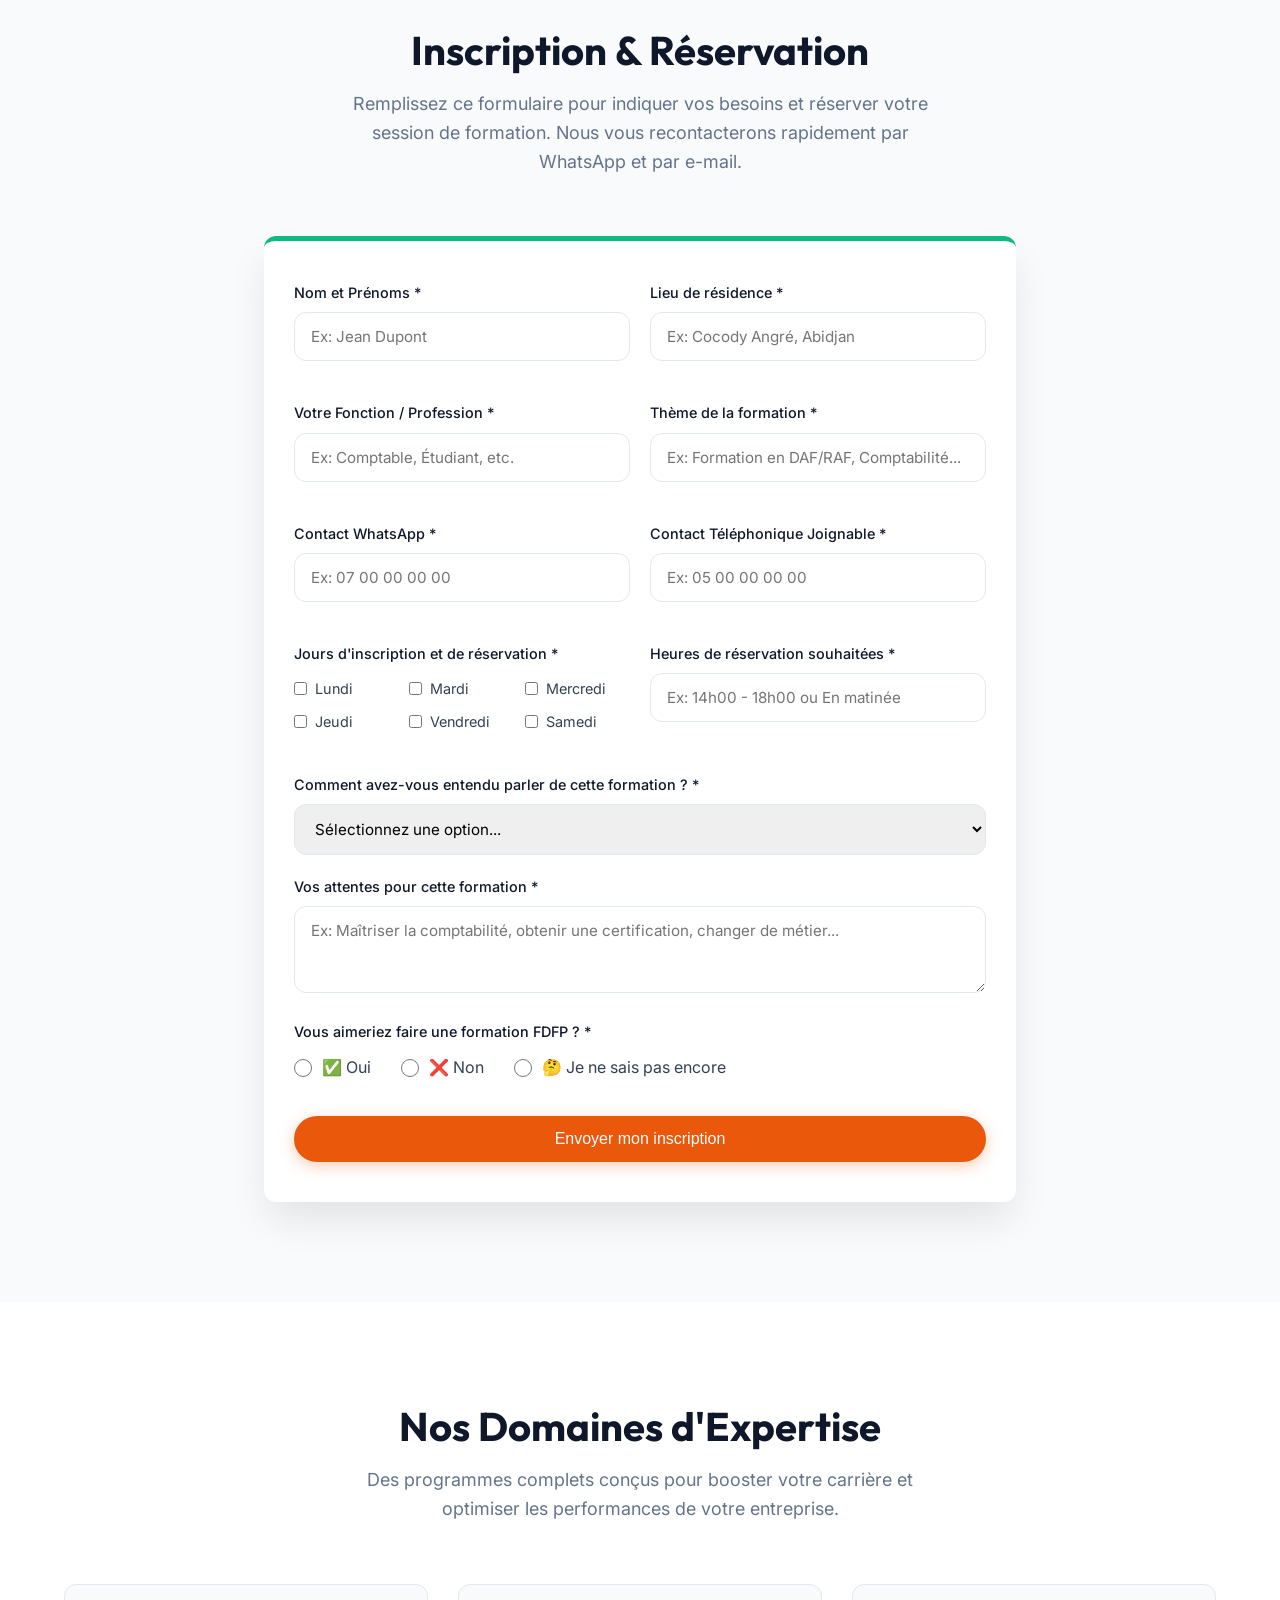
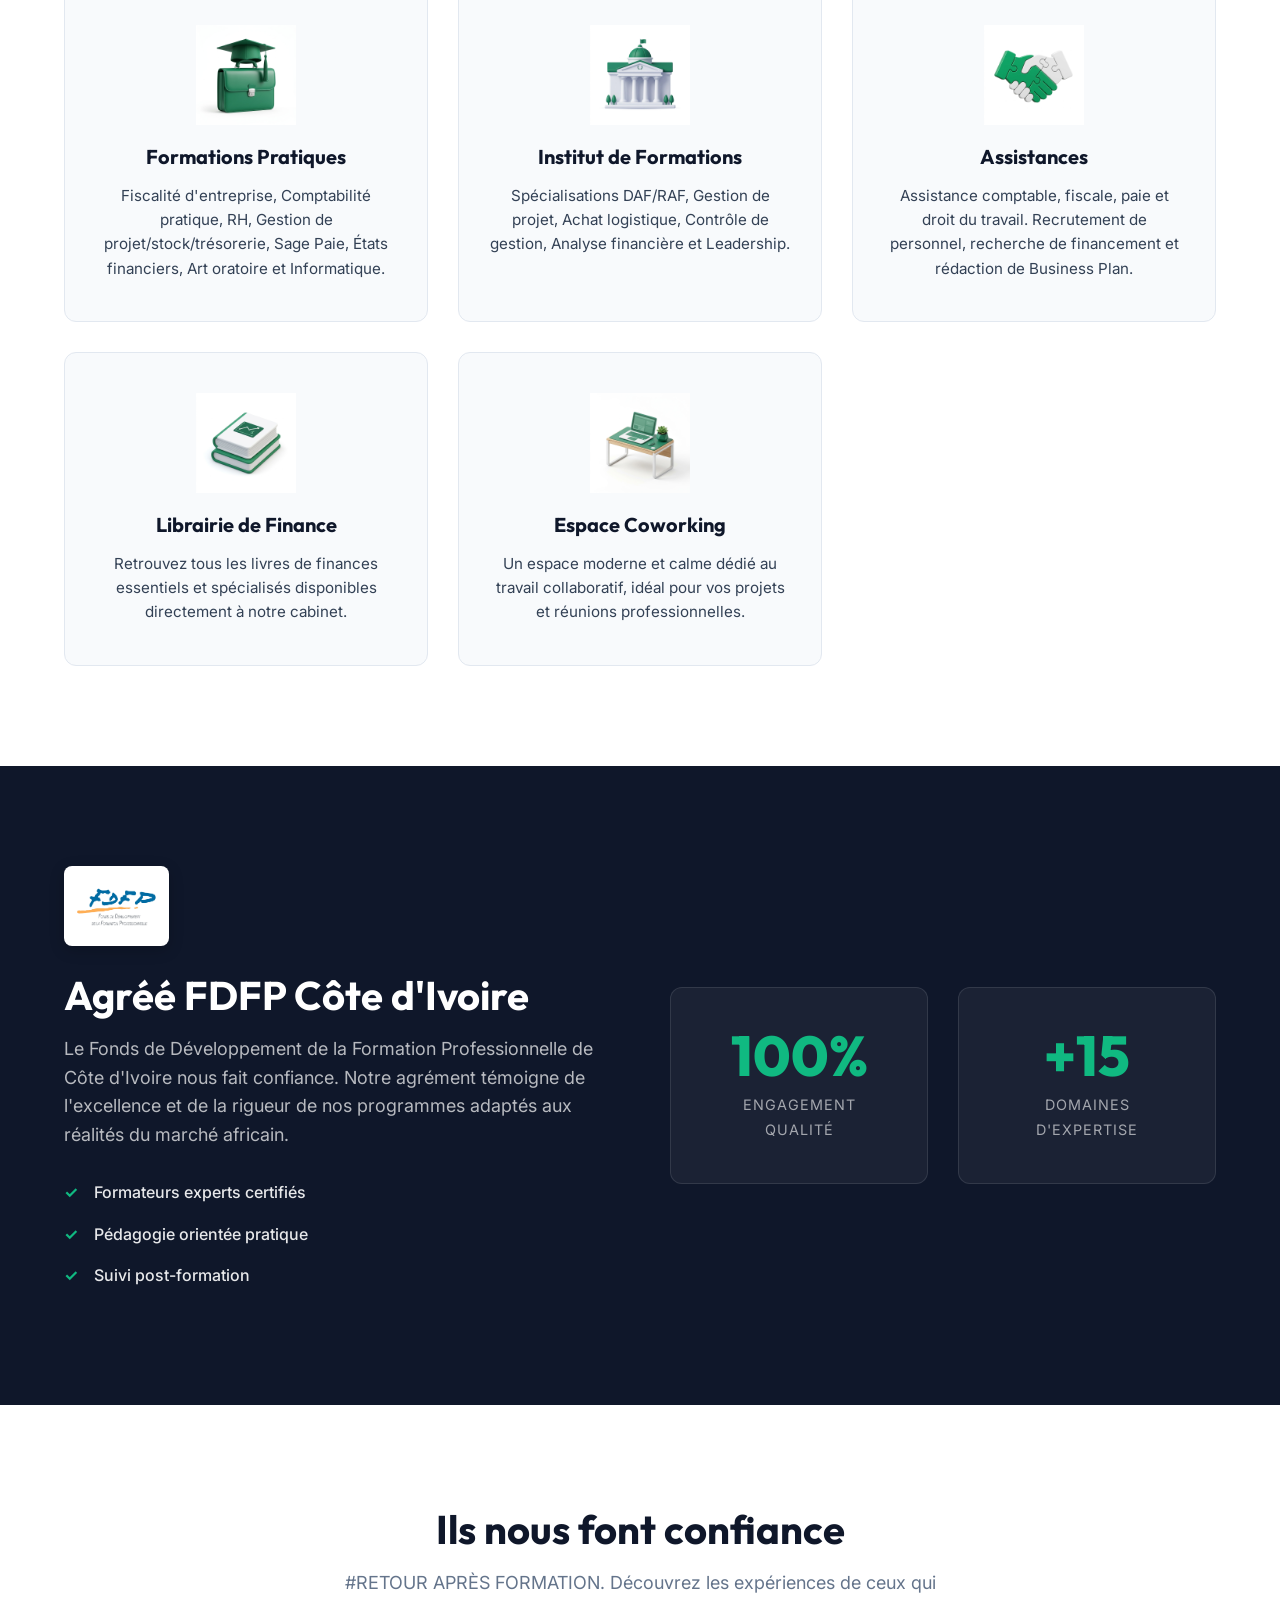
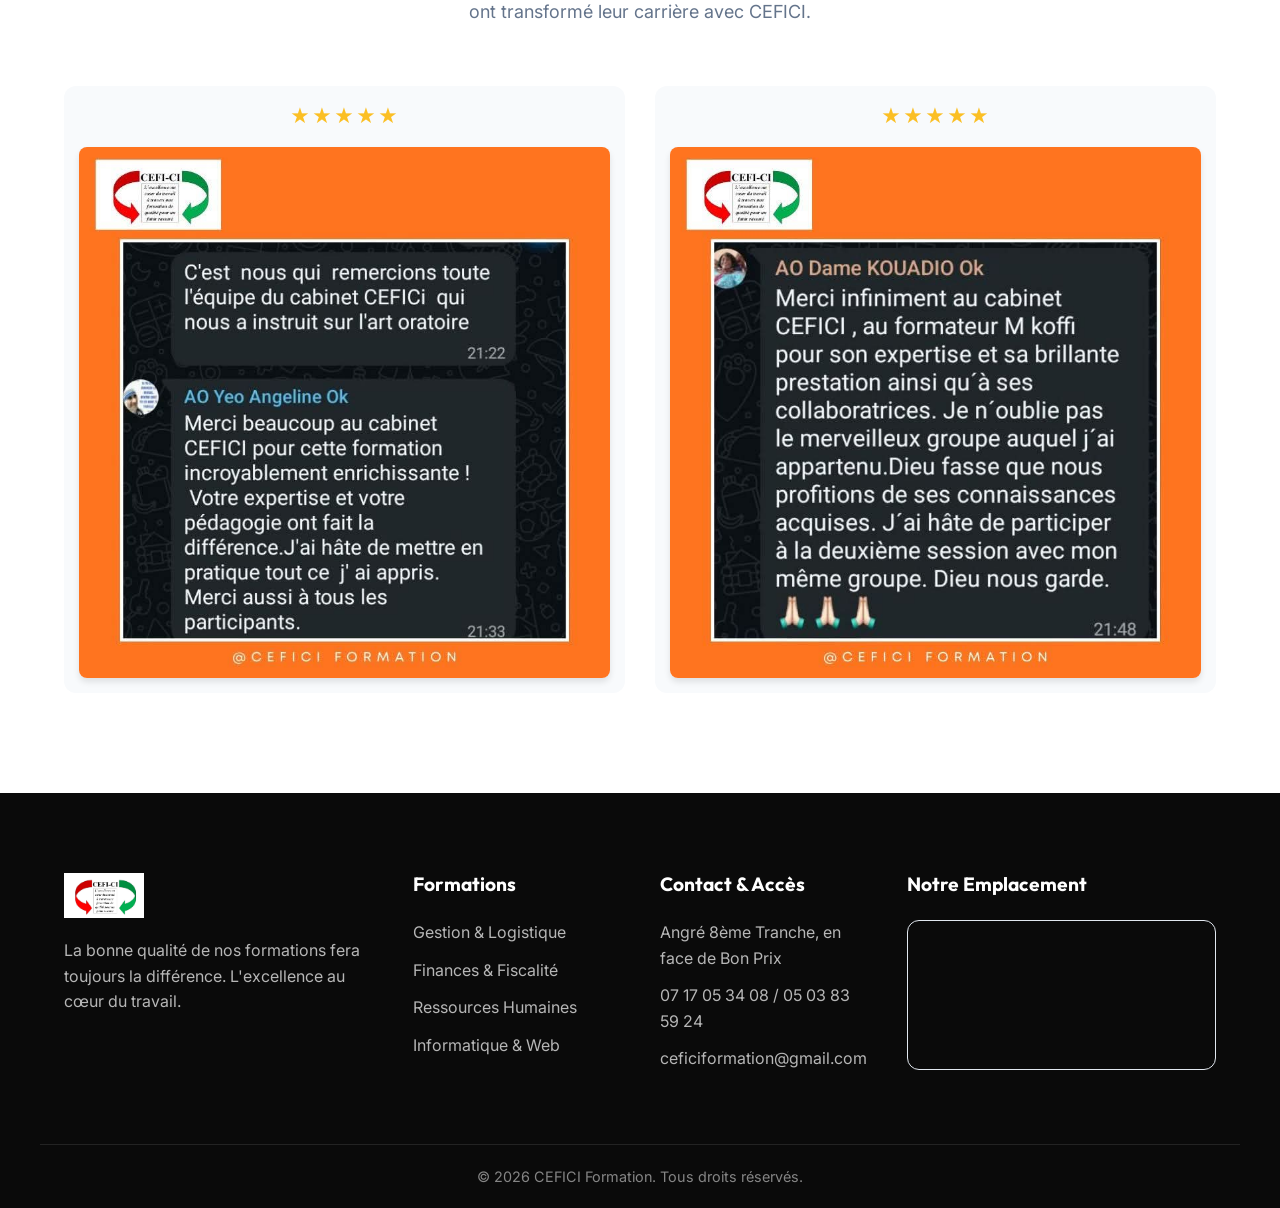
==== commit d8bbeee4: "Champ texte pour theme sur page d'accueil" ====
--- a/index.html
+++ b/index.html
@@ -149,35 +149,7 @@
                             <!-- Thème de la formation -->
                             <div class="form-group">
                                 <label for="qTheme">Thème de la formation *</label>
-                                <select id="qTheme" name="Thème_Formation" required>
-                                    <option value="" disabled selected hidden>Sélectionnez une formation...</option>
-                                    <optgroup label="Formations Pratiques">
-                                        <option value="fiscalite">Fiscalité d'entreprise</option>
-                                        <option value="comptabilite">Comptabilité pratique</option>
-                                        <option value="rh_pratique">Ressources Humaines</option>
-                                        <option value="gestion_projet">Gestion de projet</option>
-                                        <option value="gestion_stock">Gestion de stock</option>
-                                        <option value="gestion_tresorerie">Gestion de trésorerie</option>
-                                        <option value="sage">Sage Paie et Comptabilité</option>
-                                        <option value="etats_financiers">États financiers</option>
-                                        <option value="art_oratoire">Art oratoire</option>
-                                        <option value="informatique">Informatique</option>
-                                    </optgroup>
-                                    <optgroup label="Institut de Formations">
-                                        <option value="daf_raf">Formation en DAF/RAF</option>
-                                        <option value="paie_rh">Formation en Paie et RH</option>
-                                        <option value="gestion_projet_inst">Formation en Gestion de Projet</option>
-                                        <option value="achat_logistique">Formation en Achat Logistique</option>
-                                        <option value="controleurs_gestion">Formation des contrôleurs de gestion</option>
-                                        <option value="leadership">Leadership &amp; Découverte de soi</option>
-                                    </optgroup>
-                                    <optgroup label="Assistances &amp; Conseil">
-                                        <option value="assistance_comptable">Assistance Comptable/Fiscale</option>
-                                        <option value="recrutement">Recrutement de personnel</option>
-                                        <option value="business_plan">Montage de Business Plan</option>
-                                    </optgroup>
-                                    <option value="autre">Autre (Besoin spécifique)</option>
-                                </select>
+                                <input type="text" id="qTheme" name="Thème_Formation" placeholder="Ex: Formation en DAF/RAF, Comptabilité..." required>
                             </div>
                         </div>
 
